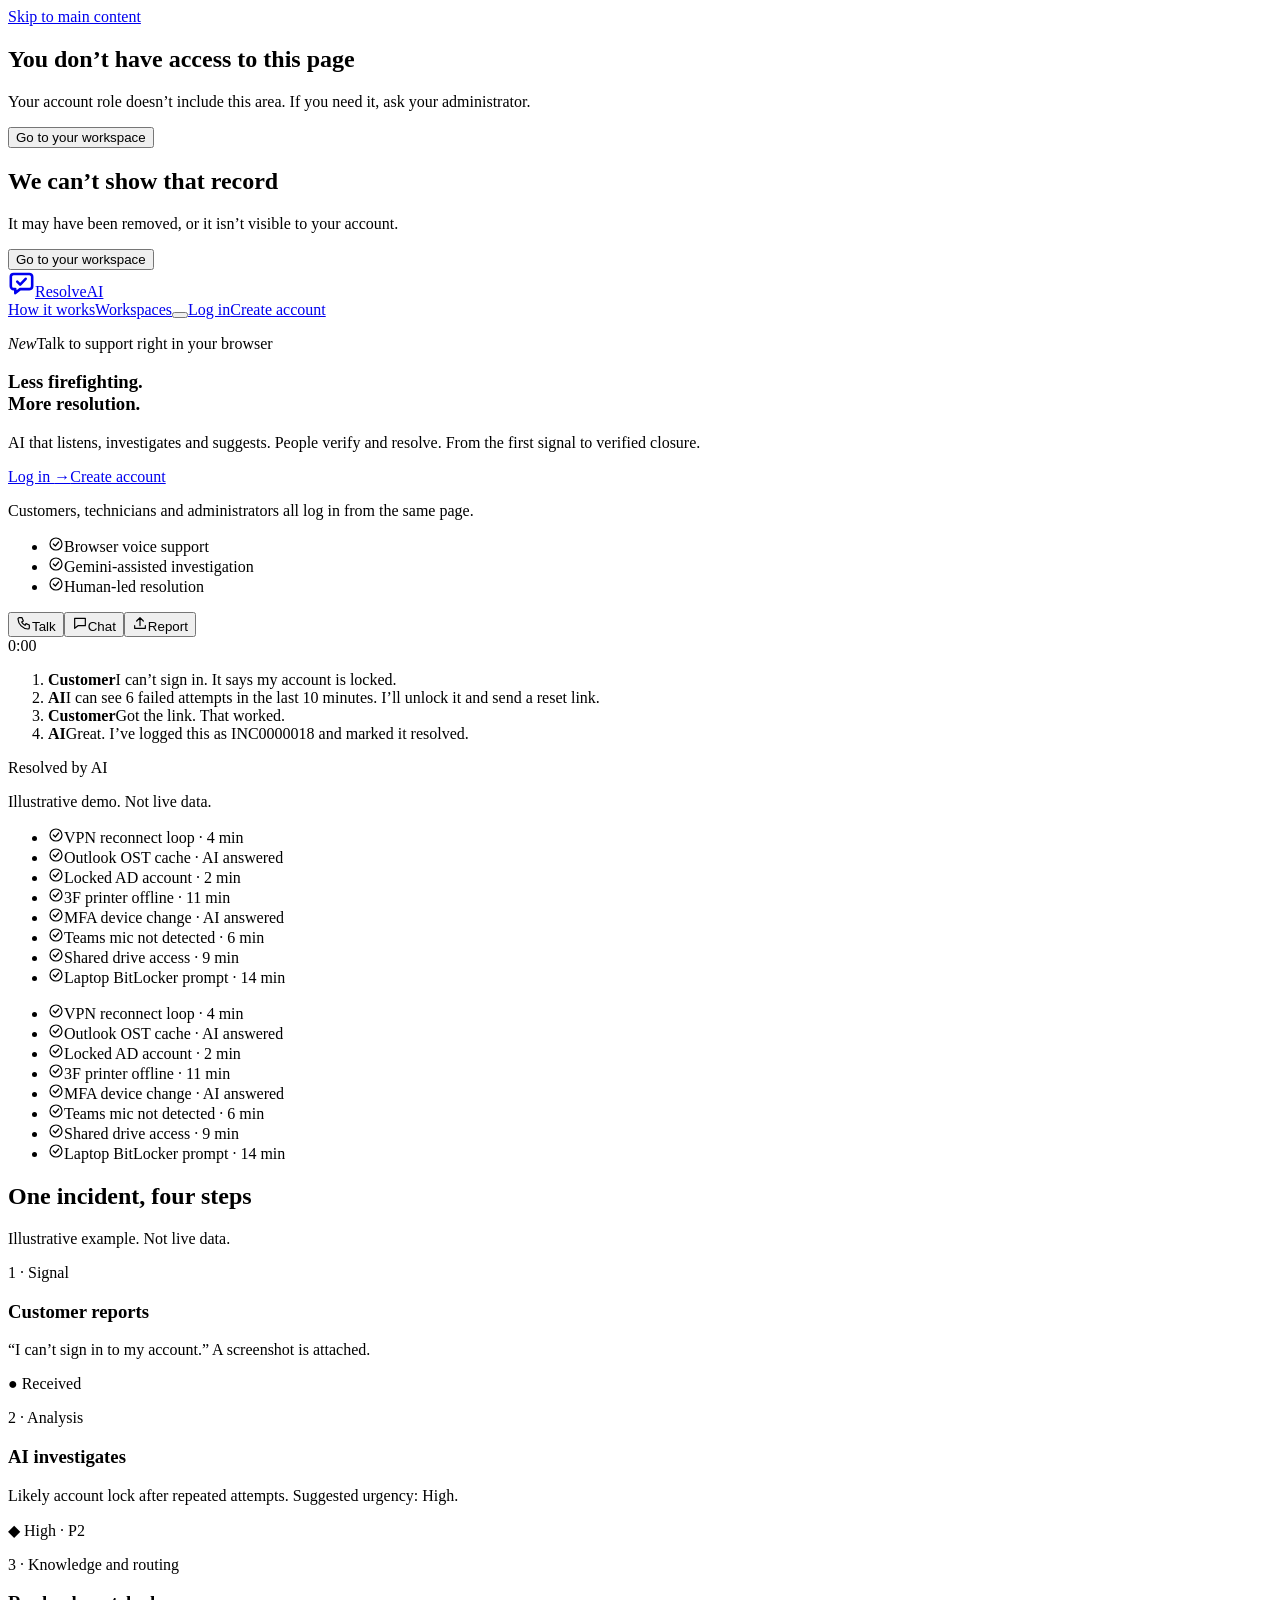
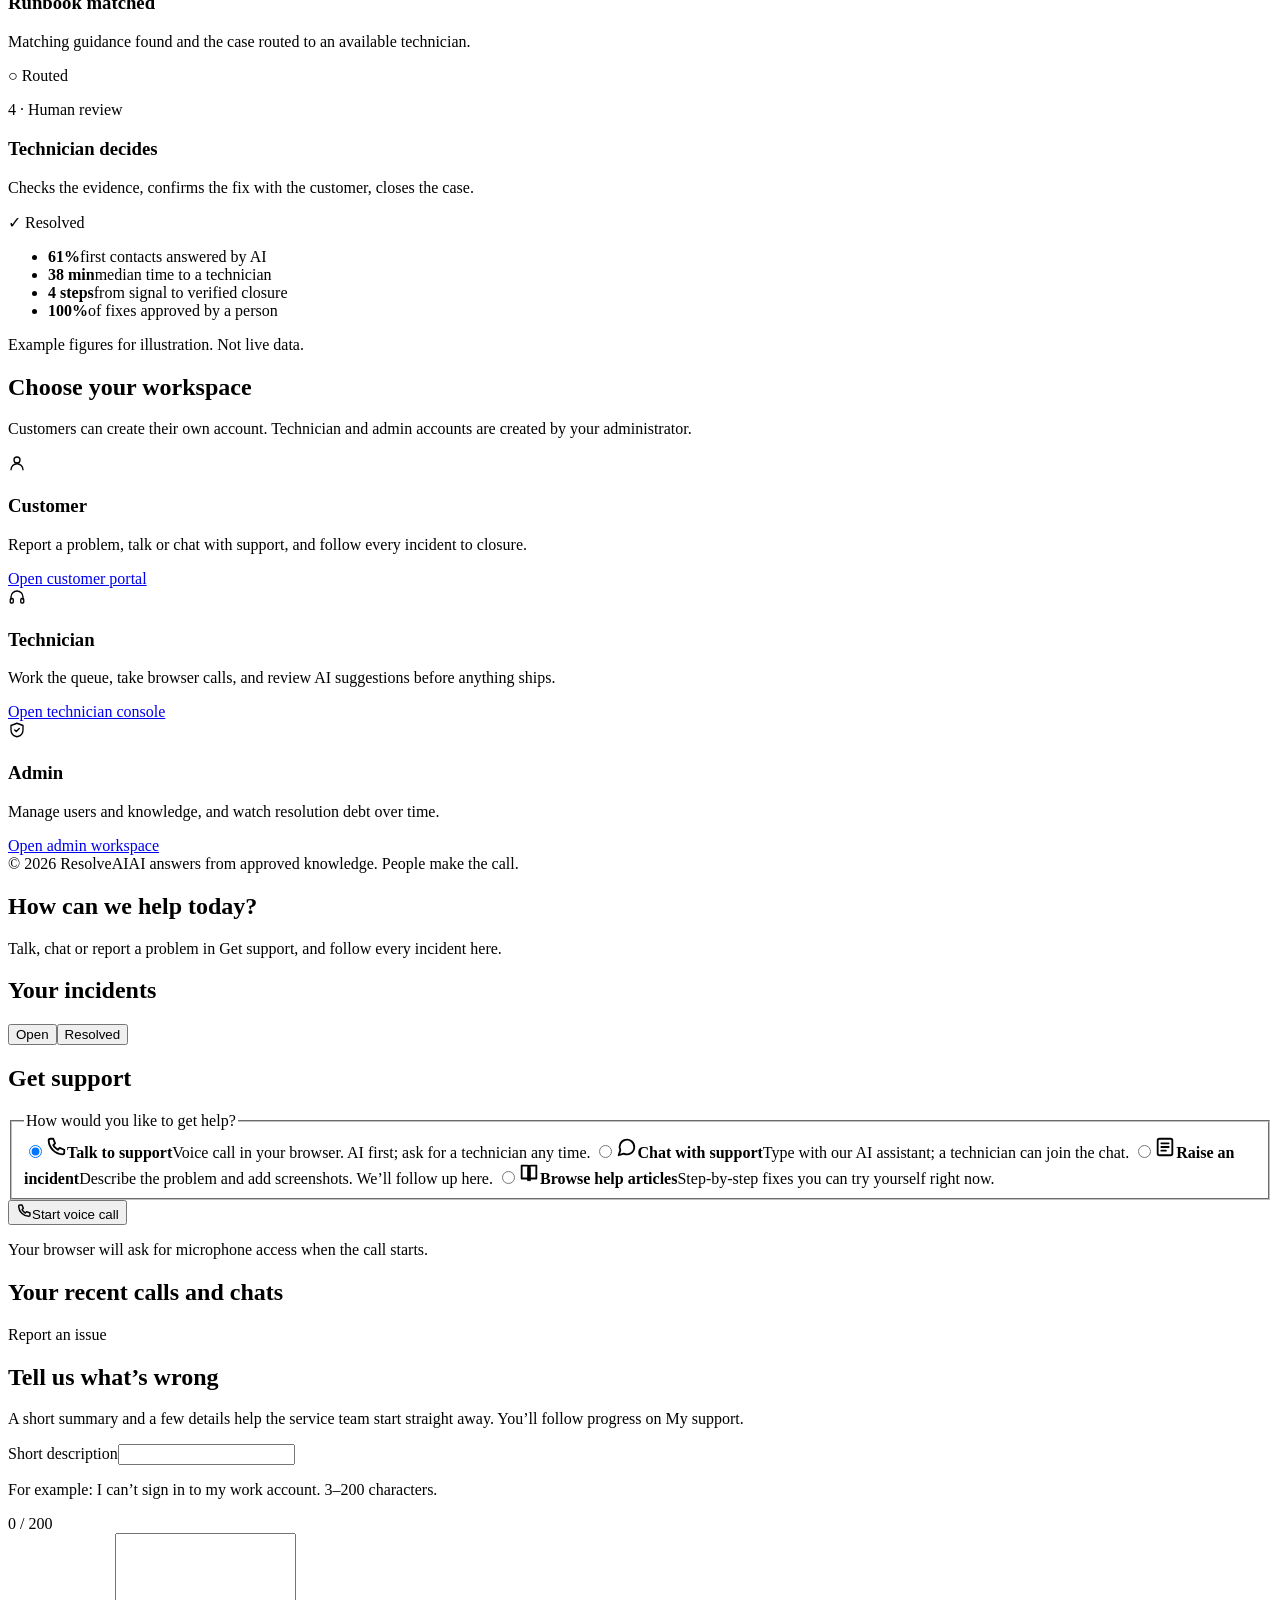
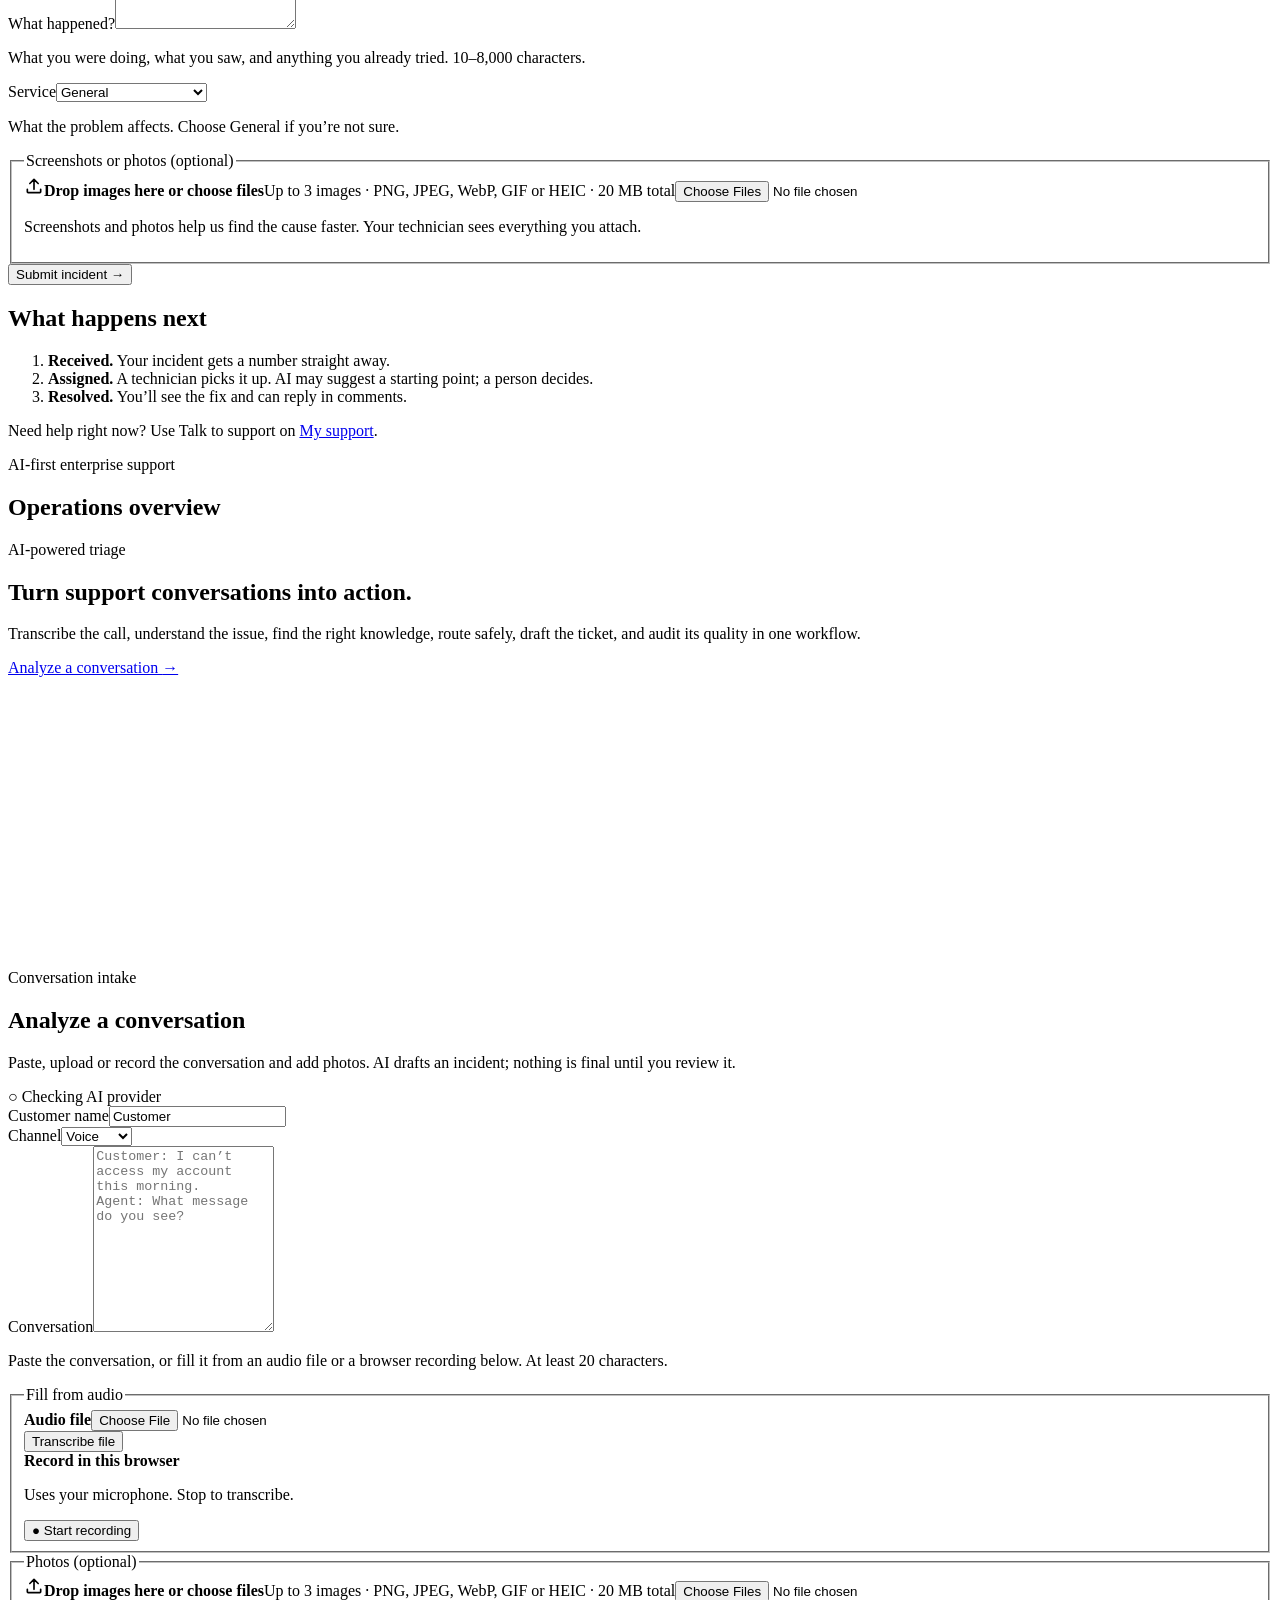
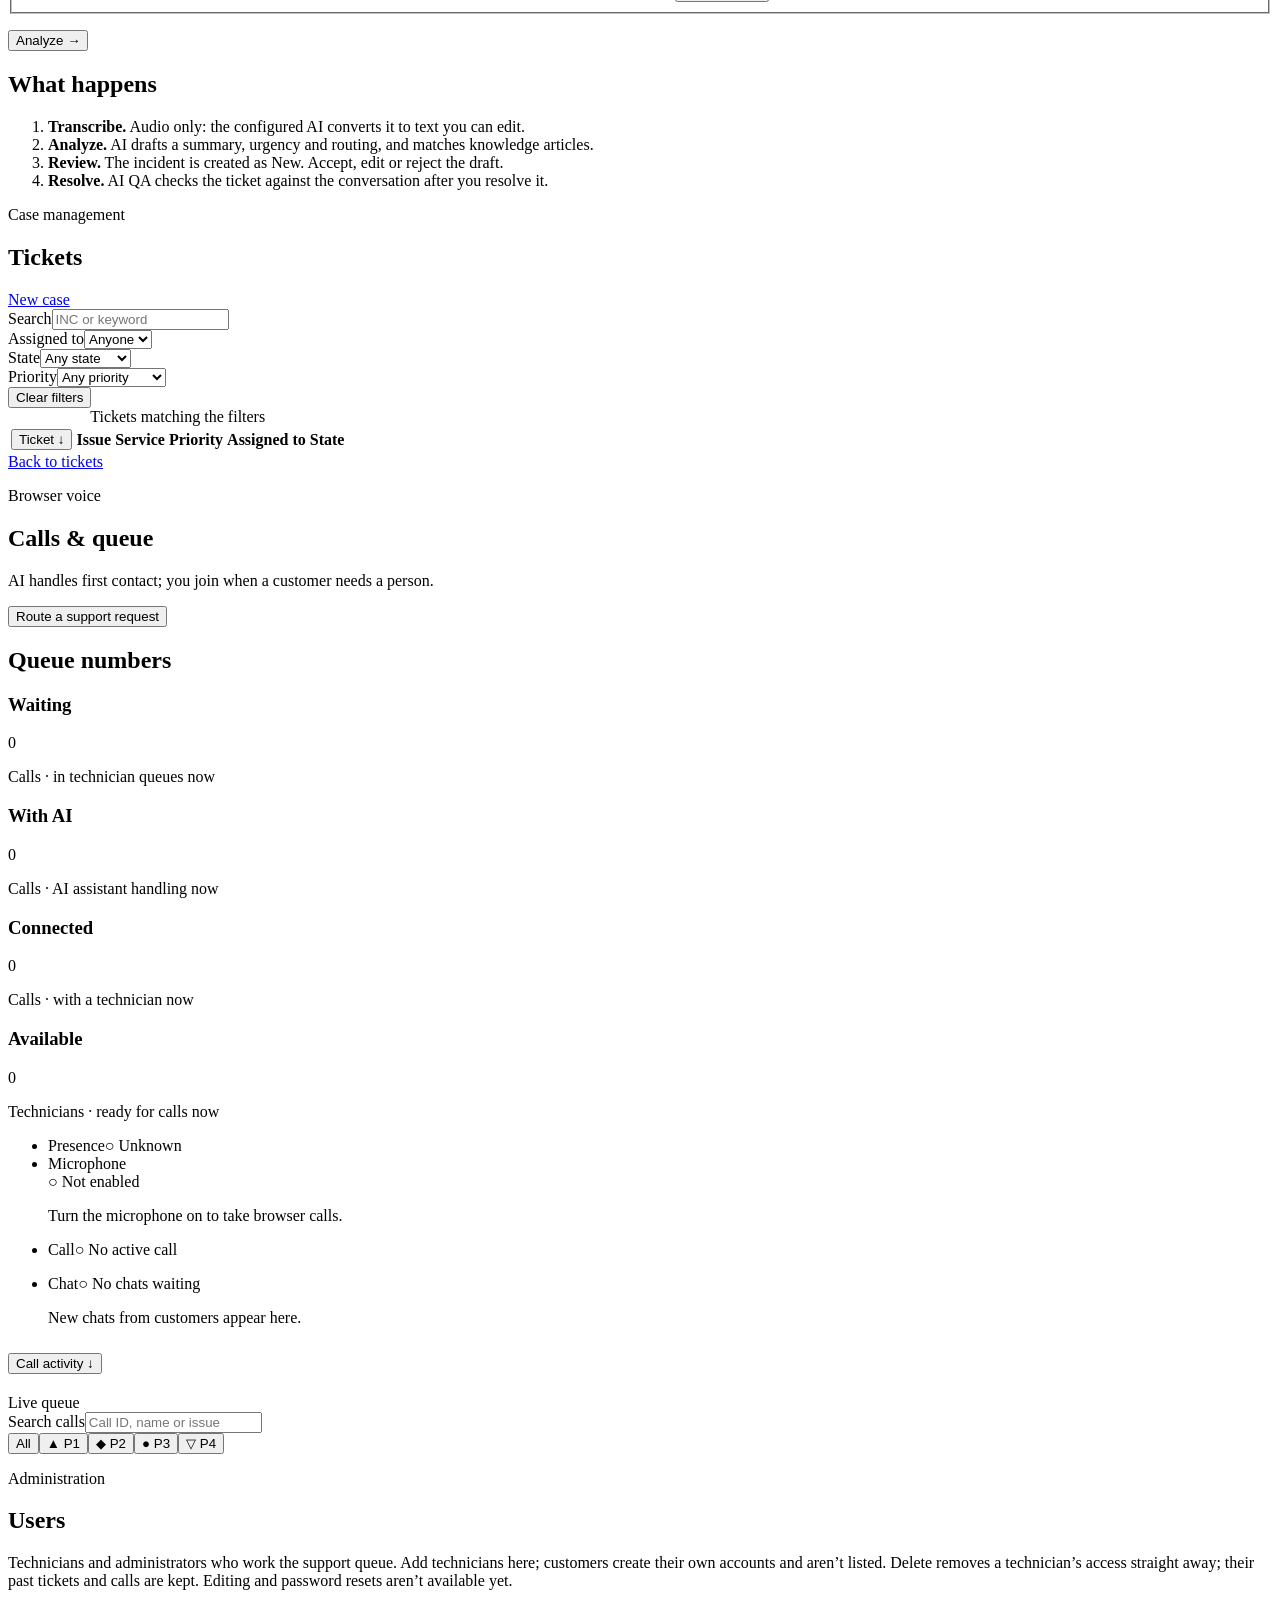
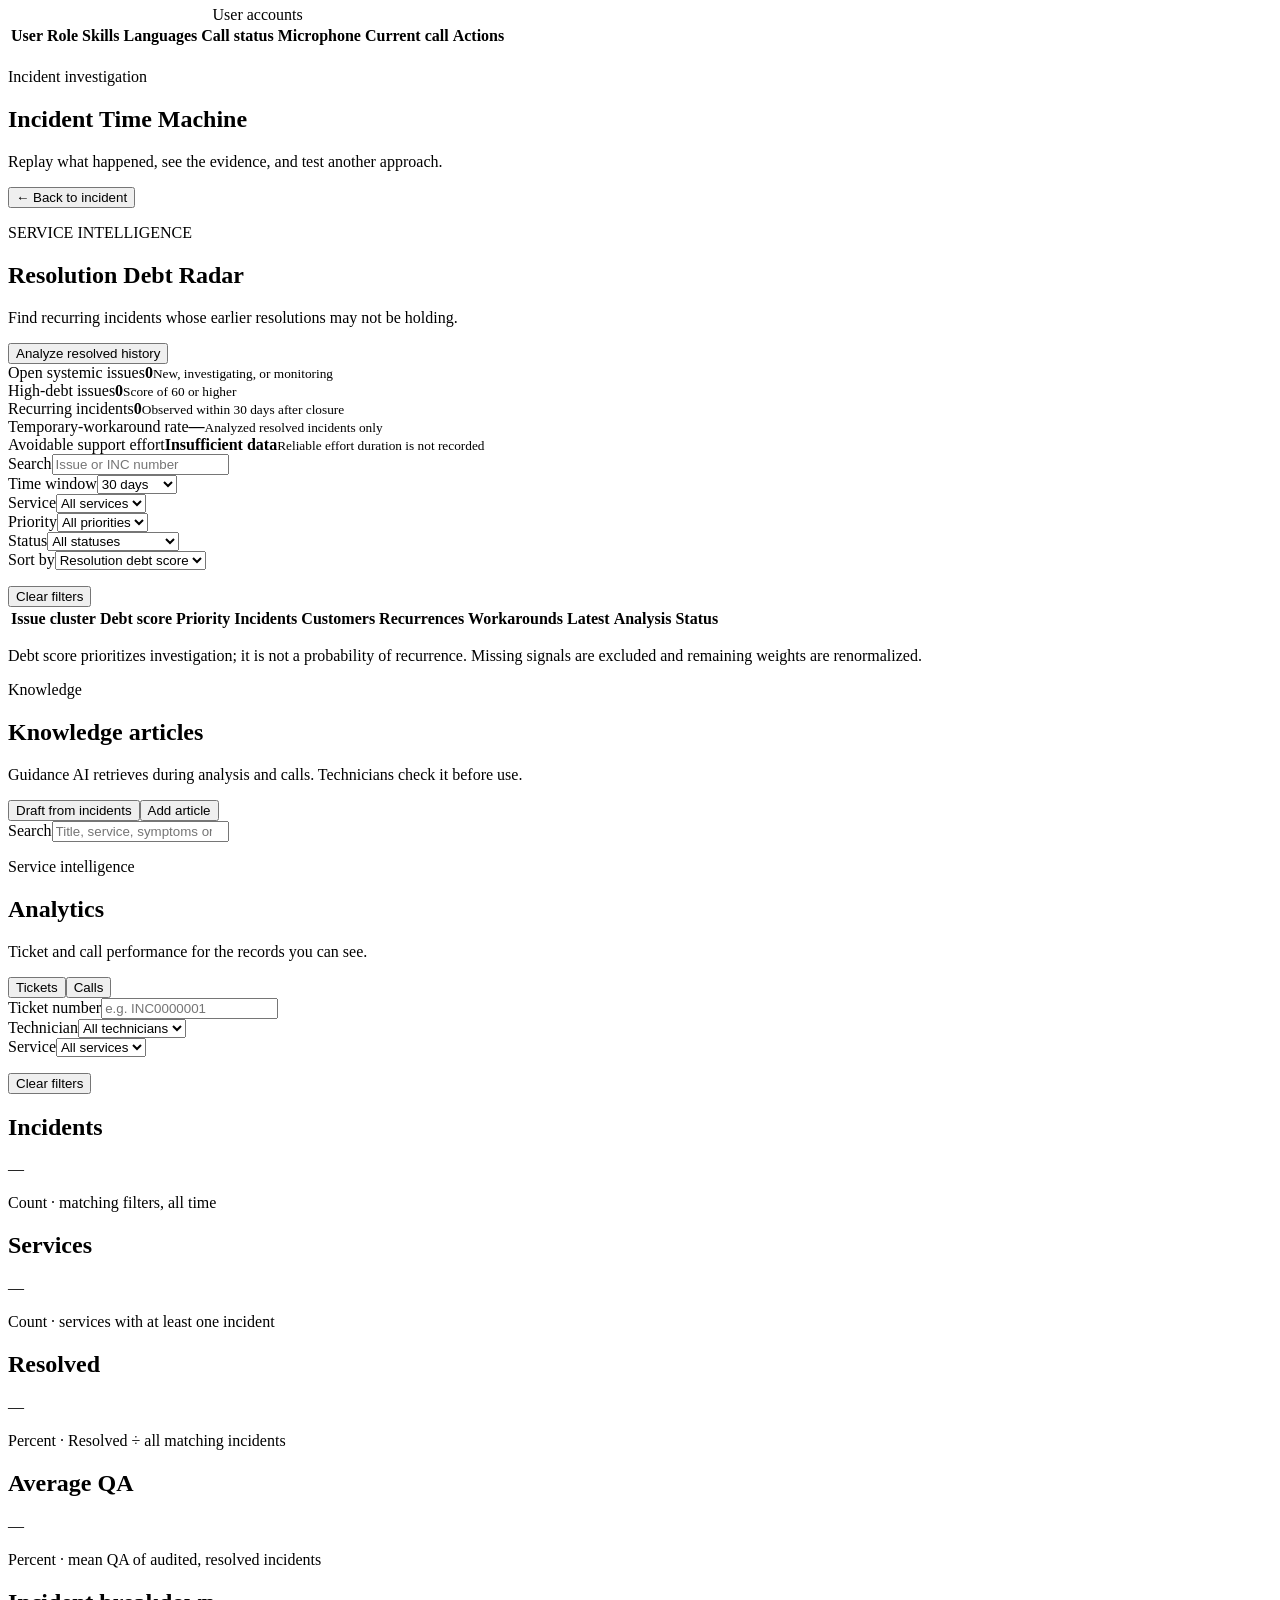
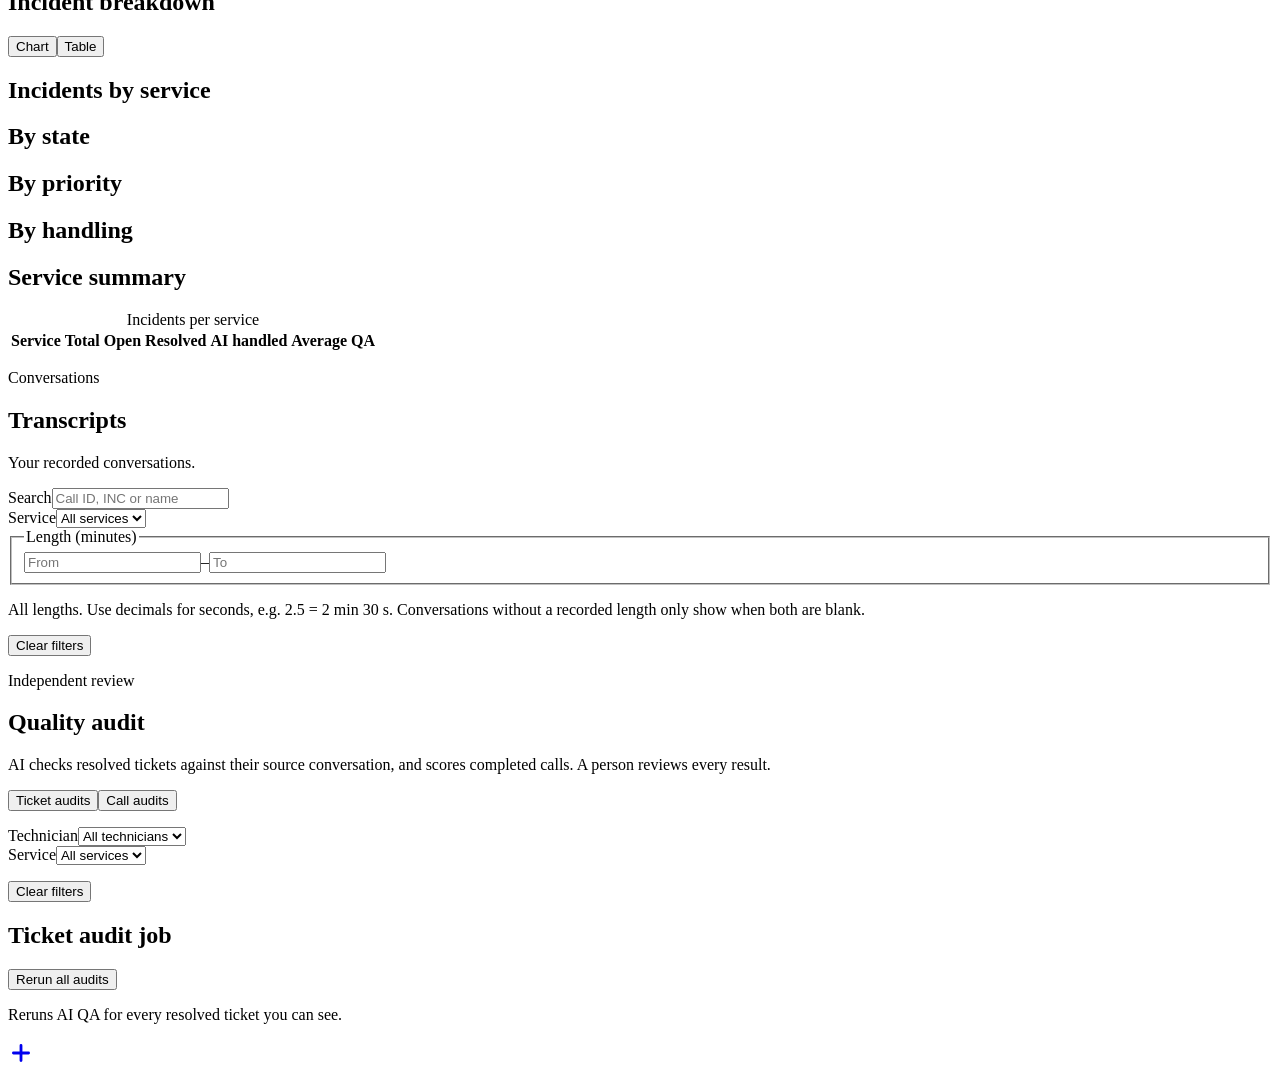
==== realapp/static/index.html @ cee827eb "Add chat resolution confirmation and ticket filters" ====
<!doctype html>
<html lang="en">
<head>
  <meta charset="utf-8">
  <meta name="viewport" content="width=device-width, initial-scale=1, interactive-widget=resizes-content">
  <link rel="icon" type="image/svg+xml" href="/static/favicon.svg?v=3">
  <title>ResolveAI · Enterprise Service Desk</title>
  <link rel="preconnect" href="https://fonts.googleapis.com">
  <link rel="preconnect" href="https://fonts.gstatic.com" crossorigin>
  <link href="https://fonts.googleapis.com/css2?family=Plus+Jakarta+Sans:wght@400;600;700;800&display=swap" rel="stylesheet">
  <link rel="stylesheet" href="/static/resolveai-components.css?v=20261017-tech7">
  <script src="/static/theme.js?v=7"></script>
</head>
<body data-role="guest" data-shell="public" data-mode="focus">
  <a class="skip" href="#mainContent">Skip to main content</a>
  <div class="shell" id="appShell">
  <aside class="shell__side" id="appSidebar" aria-label="Workspace navigation" hidden>
    <div class="shell__brand">
      <a class="brand" href="/" aria-label="ResolveAI home"><span class="brand__mark" aria-hidden="true"><svg aria-hidden="true" focusable="false" width="27" height="27" viewBox="0 0 24 24" fill="none" stroke="currentColor" stroke-width="2.3" stroke-linecap="round" stroke-linejoin="round"><path d="M5 3.5h14A2.5 2.5 0 0 1 21.5 6v8.5A2.5 2.5 0 0 1 19 17h-8.2L6.5 20.5V17H5a2.5 2.5 0 0 1-2.5-2.5V6A2.5 2.5 0 0 1 5 3.5z"/><path d="M8.2 10.4l2.6 2.6 4.9-5.2"/></svg></span><span class="brand__name">ResolveAI</span></a>
      <button class="icon-btn shell__collapse" id="collapseNav" type="button" aria-controls="appSidebar" aria-expanded="true" aria-label="Collapse sidebar" title="Collapse sidebar"><svg aria-hidden="true" focusable="false" width="18" height="18" viewBox="0 0 24 24" fill="none" stroke="currentColor" stroke-width="2.4" stroke-linecap="round" stroke-linejoin="round"><path d="M15 6l-6 6 6 6"/></svg></button>
      <button class="icon-btn shell__close" id="closeNav" type="button" aria-label="Close navigation" title="Close navigation"><svg aria-hidden="true" focusable="false" width="20" height="20" viewBox="0 0 24 24" fill="none" stroke="currentColor" stroke-width="2.2" stroke-linecap="round" stroke-linejoin="round"><path d="M6 6l12 12M18 6L6 18"/></svg></button>
    </div>
    <p class="kicker shell__label" id="workspaceLabel"></p>
    <nav class="side" id="appNav" aria-label="Workspace"></nav>
  </aside>
  <div class="scrim" id="mobileNavBackdrop" aria-hidden="true" hidden></div>
  <div class="shell__body" id="shellBody">
    <header class="topbar" id="workspaceTopbar" hidden>
      <button class="icon-btn topbar__back" id="navBack" type="button" aria-label="Go back" title="Back" hidden><svg aria-hidden="true" focusable="false" width="18" height="18" viewBox="0 0 24 24" fill="none" stroke="currentColor" stroke-width="2.2" stroke-linecap="round" stroke-linejoin="round"><path d="M15 6l-6 6 6 6"/></svg></button>
      <button class="icon-btn topbar__menu" id="mobileNavToggle" aria-label="Menu" title="Menu" type="button" aria-controls="appSidebar" aria-expanded="false"><svg aria-hidden="true" focusable="false" width="20" height="20" viewBox="0 0 24 24" fill="none" stroke="currentColor" stroke-width="2" stroke-linecap="round"><path d="M4 7h16M4 12h16M4 17h16"/></svg></button>
      <a class="brand topbar__brand" href="/" aria-label="ResolveAI home"><span class="brand__mark" aria-hidden="true"><svg aria-hidden="true" focusable="false" width="27" height="27" viewBox="0 0 24 24" fill="none" stroke="currentColor" stroke-width="2.3" stroke-linecap="round" stroke-linejoin="round"><path d="M5 3.5h14A2.5 2.5 0 0 1 21.5 6v8.5A2.5 2.5 0 0 1 19 17h-8.2L6.5 20.5V17H5a2.5 2.5 0 0 1-2.5-2.5V6A2.5 2.5 0 0 1 5 3.5z"/><path d="M8.2 10.4l2.6 2.6 4.9-5.2"/></svg></span><span class="brand__name">ResolveAI</span></a>
      <nav class="topnav" id="topNav" aria-label="Customer"></nav>
      <div class="topbar__end">
        <button type="button" class="icon-btn theme-toggle" data-theme-toggle aria-label="Switch theme"></button>
        <span class="topbar__account" id="accountIdentity"></span>
        <button class="btn btn-soft btn-sm" id="accountSignOut" type="button" data-sign-out>Log out</button>
      </div>
    </header>
    <div class="shell__notices" id="shellNotices">
      <div class="alert alert--info" id="offlineNotice" role="status" hidden><strong>✕ You’re offline.</strong><span class="sec">Changes can’t be saved until your connection returns. This page will keep what you entered.</span></div>
      <div class="alert alert--info" id="slowNotice" role="status" aria-live="polite" hidden><strong>○ Still loading.</strong><span class="sec">The server is taking longer than usual. You can keep working; results will appear when ready.</span></div>
      <div id="incomingCallBanner" class="card incoming-call" role="status" hidden></div>
      <div id="globalFeedback" class="alert" role="status" aria-live="polite" hidden><span id="globalFeedbackMessage"></span><button type="button" class="btn btn-soft btn-sm" id="dismissGlobalFeedback">Dismiss</button></div>
      <div id="signOutCallNotice" class="alert" role="alert" tabindex="-1" hidden><strong>✕ You’re on an active call.</strong><span class="sec" id="signOutCallMessage">Finish or transfer your call in Calls &amp; queue before logging out, so the customer isn’t dropped.</span><button type="button" class="btn btn-soft btn-sm" data-view="calls">Go to call</button></div>
    </div>
    <main id="mainContent" class="shell__main" tabindex="-1">
    <div class="app-loading" id="appLoading" role="status" hidden><span class="app-loading__spin" aria-hidden="true"></span>Opening your workspace…</div>
    <section class="call-dock" id="callDock" aria-label="Live call" hidden></section>
    <section class="view" id="view-denied" aria-labelledby="deniedTitle">
      <div class="empty stack"><h1 id="deniedTitle">You don’t have access to this page</h1><p class="sec">Your account role doesn’t include this area. If you need it, ask your administrator.</p><div class="row" style="justify-content:center"><button class="btn btn-primary" type="button" data-go-home>Go to your workspace</button></div></div>
    </section>
    <section class="view" id="view-notfound" aria-labelledby="notFoundTitle">
      <div class="empty stack"><h1 id="notFoundTitle">We can’t show that record</h1><p class="sec" id="notFoundMessage">It may have been removed, or it isn’t visible to your account.</p><div class="row" style="justify-content:center"><button class="btn btn-primary" type="button" data-go-home>Go to your workspace</button></div></div>
    </section>
    <section class="view" id="view-signin">
      <div class="public-bg" aria-hidden="true"><span class="glow glow--a"></span><span class="glow glow--b"></span><span class="glow glow--c"></span><span class="dots"></span></div>
      <div class="landing" id="landing">
        <header class="landing__nav">
          <a class="brand" href="/" aria-label="ResolveAI home"><span class="brand__mark" aria-hidden="true"><svg aria-hidden="true" focusable="false" width="27" height="27" viewBox="0 0 24 24" fill="none" stroke="currentColor" stroke-width="2.3" stroke-linecap="round" stroke-linejoin="round"><path d="M5 3.5h14A2.5 2.5 0 0 1 21.5 6v8.5A2.5 2.5 0 0 1 19 17h-8.2L6.5 20.5V17H5a2.5 2.5 0 0 1-2.5-2.5V6A2.5 2.5 0 0 1 5 3.5z"/><path d="M8.2 10.4l2.6 2.6 4.9-5.2"/></svg></span>ResolveAI</a>
          <nav class="landing__links" aria-label="Main"><a class="sec" href="#preview">How it works</a><a class="sec" href="#workspaces">Workspaces</a><button type="button" class="icon-btn theme-toggle" data-theme-toggle aria-label="Switch theme"></button><a class="btn btn-soft btn-sm" href="/login" id="navLogInBtn">Log in</a><a class="btn btn-primary btn-sm" href="/signup" id="navSignUpBtn">Create account</a></nav>
        </header>
        <div class="landing__main">
        <section class="landing__hero">
          <div class="landing__intro">
          <p class="annc follow" style="--d:0ms"><em>New</em>Talk to support right in your browser</p>
          <h1 class="landing__title" id="heroTitle"><span class="rise" style="--i:0">Less</span> <span class="rise" style="--i:1">firefighting.</span><br><span class="rise rise--line" style="--i:3"><span class="sweep">More resolution.</span></span></h1>
          <p class="sec landing__lede follow" style="--d:350ms">AI that listens, investigates and suggests. People verify and resolve. From the first signal to verified closure.</p>
          <div class="landing__actions follow" style="--d:450ms" id="roleSignInChoices"><a class="btn btn-primary btn-lg" href="/login">Log in <span aria-hidden="true">→</span></a><a class="btn btn-soft btn-lg" href="/signup">Create account</a></div>
          <p class="help landing__signin-note" id="landingSignInNote">Customers, technicians and administrators all log in from the same page.</p>
          <div class="card landing__setup" id="firstAdminSetup" hidden>
            <h2>Set up ResolveAI</h2>
            <p class="sec">No accounts exist yet. Create the first administrator account, then add your technicians and customers.</p>
            <a class="btn btn-primary" href="/login">Create administrator account <span aria-hidden="true">→</span></a>
          </div>
          <ul class="trust follow" style="--d:550ms"><li><svg width="16" height="16" viewBox="0 0 24 24" fill="none" stroke="currentColor" stroke-width="1.8" stroke-linecap="round" stroke-linejoin="round" aria-hidden="true"><circle cx="12" cy="12" r="9"/><path d="m8 12 3 3 5-6"/></svg>Browser voice support</li><li><svg width="16" height="16" viewBox="0 0 24 24" fill="none" stroke="currentColor" stroke-width="1.8" stroke-linecap="round" stroke-linejoin="round" aria-hidden="true"><circle cx="12" cy="12" r="9"/><path d="m8 12 3 3 5-6"/></svg>Gemini-assisted investigation</li><li><svg width="16" height="16" viewBox="0 0 24 24" fill="none" stroke="currentColor" stroke-width="1.8" stroke-linecap="round" stroke-linejoin="round" aria-hidden="true"><circle cx="12" cy="12" r="9"/><path d="m8 12 3 3 5-6"/></svg>Human-led resolution</li></ul>
          </div>
          <aside class="demo" id="demo" aria-label="Illustrative demo of ResolveAI">
            <div class="demo__head">
              <div class="demo__tabs" role="tablist" aria-label="Demo channel">
                <button type="button" role="tab" id="demoTab-talk" aria-controls="demoPanel-talk" aria-selected="true" data-demo-tab="talk"><svg width="16" height="16" viewBox="0 0 24 24" fill="none" stroke="currentColor" stroke-width="1.8" stroke-linecap="round" stroke-linejoin="round" aria-hidden="true"><path d="M5 4h4l2 5-2.5 1.5a11 11 0 0 0 5 5L15 13l5 2v4a2 2 0 0 1-2 2A16 16 0 0 1 3 6a2 2 0 0 1 2-2"/></svg>Talk</button><button type="button" role="tab" id="demoTab-chat" aria-controls="demoPanel-chat" aria-selected="false" tabindex="-1" data-demo-tab="chat"><svg width="16" height="16" viewBox="0 0 24 24" fill="none" stroke="currentColor" stroke-width="1.8" stroke-linecap="round" stroke-linejoin="round" aria-hidden="true"><path d="M4 5h16v11H9l-5 4z"/></svg>Chat</button><button type="button" role="tab" id="demoTab-report" aria-controls="demoPanel-report" aria-selected="false" tabindex="-1" data-demo-tab="report"><svg width="16" height="16" viewBox="0 0 24 24" fill="none" stroke="currentColor" stroke-width="1.8" stroke-linecap="round" stroke-linejoin="round" aria-hidden="true"><path d="M12 16V4M7 9l5-5 5 5M4 16v4h16v-4"/></svg>Report</button>
              </div>
              <span class="demo__live"><i aria-hidden="true"></i><time id="demoTimer" class="mono">0:00</time></span>
            </div>
            <div class="demo__screen">
            <div class="demo__panel" role="tabpanel" id="demoPanel-talk" aria-labelledby="demoTab-talk" data-demo-panel="talk" data-stages="Listening|Investigating|Matched KB-112|Resolved by AI">
              <div class="orbrow" aria-hidden="true"><div class="orb"></div><div class="wave" data-wave></div></div>
              <ol class="demo__lines demo__talk">
                <li class="demo__line"><b>Customer</b><span>I can’t sign in. It says my account is locked.</span></li>
                <li class="demo__line is-ai"><b>AI</b><span>I can see 6 failed attempts in the last 10 minutes. I’ll unlock it and send a reset link.</span></li>
                <li class="demo__line"><b>Customer</b><span>Got the link. That worked.</span></li>
                <li class="demo__line is-ai"><b>AI</b><span>Great. I’ve logged this as INC0000018 and marked it resolved.</span></li>
              </ol>
            </div>
            <div class="demo__panel" role="tabpanel" id="demoPanel-chat" aria-labelledby="demoTab-chat" data-demo-panel="chat" data-stages="Chatting|Checking device|Runbook found|Hand to technician" hidden>
              <ol class="demo__lines demo__chat">
                <li class="demo__line bubble bubble--you">Outlook keeps closing when I open an email.</li>
                <li class="demo__line bubble">Sorry about that. Did this start after today’s update?</li>
                <li class="demo__line bubble bubble--you">Yes, right after lunch.</li>
                <li class="demo__line bubble">Looks like a cache issue. I’ve attached the steps and asked Tara to check in with you.</li>
              </ol>
              <p class="typing" aria-hidden="true"><i></i><i></i><i></i></p>
            </div>
            <div class="demo__panel" role="tabpanel" id="demoPanel-report" aria-labelledby="demoTab-report" data-demo-panel="report" data-stages="Uploading|Reading screenshot|Cause found|Routed to Tara" hidden>
              <div class="shot" aria-hidden="true"><div class="shot__dialog"><b>⚠ Microsoft Outlook has stopped working</b><span>A problem caused the program to stop working correctly.</span></div></div>
              <ol class="demo__lines demo__findings">
                <li class="demo__line"><svg width="16" height="16" viewBox="0 0 24 24" fill="none" stroke="currentColor" stroke-width="1.8" stroke-linecap="round" stroke-linejoin="round" aria-hidden="true"><circle cx="12" cy="12" r="9"/><path d="m8 12 3 3 5-6"/></svg>Error dialog detected: Outlook has stopped working</li>
                <li class="demo__line"><svg width="16" height="16" viewBox="0 0 24 24" fill="none" stroke="currentColor" stroke-width="1.8" stroke-linecap="round" stroke-linejoin="round" aria-hidden="true"><circle cx="12" cy="12" r="9"/><path d="m8 12 3 3 5-6"/></svg>Client version 9.2, updated 3 hours ago</li>
                <li class="demo__line"><svg width="16" height="16" viewBox="0 0 24 24" fill="none" stroke="currentColor" stroke-width="1.8" stroke-linecap="round" stroke-linejoin="round" aria-hidden="true"><circle cx="12" cy="12" r="9"/><path d="m8 12 3 3 5-6"/></svg>Similar to 4 incidents this week</li>
                <li class="demo__line"><svg width="16" height="16" viewBox="0 0 24 24" fill="none" stroke="currentColor" stroke-width="1.8" stroke-linecap="round" stroke-linejoin="round" aria-hidden="true"><circle cx="12" cy="12" r="9"/><path d="m8 12 3 3 5-6"/></svg>Suggested urgency: Medium · P3</li>
              </ol>
            </div>
            </div>
            <div class="demo__foot"><div class="demo__pips" aria-hidden="true"><i></i><i></i><i></i><i></i></div><span class="muted" id="demoStage">Resolved by AI</span></div>
            <p class="help demo__note">Illustrative demo. Not live data.</p>
          </aside>
        </section>
        </div>
        <section class="marquee" aria-label="Recently resolved, illustrative">
          <div class="marquee__track"><ul class="marquee__list"><li class="chip-static"><svg width="16" height="16" viewBox="0 0 24 24" fill="none" stroke="currentColor" stroke-width="1.8" stroke-linecap="round" stroke-linejoin="round" aria-hidden="true"><circle cx="12" cy="12" r="9"/><path d="m8 12 3 3 5-6"/></svg>VPN reconnect loop <span>· 4 min</span></li><li class="chip-static"><svg width="16" height="16" viewBox="0 0 24 24" fill="none" stroke="currentColor" stroke-width="1.8" stroke-linecap="round" stroke-linejoin="round" aria-hidden="true"><circle cx="12" cy="12" r="9"/><path d="m8 12 3 3 5-6"/></svg>Outlook OST cache <span>· AI answered</span></li><li class="chip-static"><svg width="16" height="16" viewBox="0 0 24 24" fill="none" stroke="currentColor" stroke-width="1.8" stroke-linecap="round" stroke-linejoin="round" aria-hidden="true"><circle cx="12" cy="12" r="9"/><path d="m8 12 3 3 5-6"/></svg>Locked AD account <span>· 2 min</span></li><li class="chip-static"><svg width="16" height="16" viewBox="0 0 24 24" fill="none" stroke="currentColor" stroke-width="1.8" stroke-linecap="round" stroke-linejoin="round" aria-hidden="true"><circle cx="12" cy="12" r="9"/><path d="m8 12 3 3 5-6"/></svg>3F printer offline <span>· 11 min</span></li><li class="chip-static"><svg width="16" height="16" viewBox="0 0 24 24" fill="none" stroke="currentColor" stroke-width="1.8" stroke-linecap="round" stroke-linejoin="round" aria-hidden="true"><circle cx="12" cy="12" r="9"/><path d="m8 12 3 3 5-6"/></svg>MFA device change <span>· AI answered</span></li><li class="chip-static"><svg width="16" height="16" viewBox="0 0 24 24" fill="none" stroke="currentColor" stroke-width="1.8" stroke-linecap="round" stroke-linejoin="round" aria-hidden="true"><circle cx="12" cy="12" r="9"/><path d="m8 12 3 3 5-6"/></svg>Teams mic not detected <span>· 6 min</span></li><li class="chip-static"><svg width="16" height="16" viewBox="0 0 24 24" fill="none" stroke="currentColor" stroke-width="1.8" stroke-linecap="round" stroke-linejoin="round" aria-hidden="true"><circle cx="12" cy="12" r="9"/><path d="m8 12 3 3 5-6"/></svg>Shared drive access <span>· 9 min</span></li><li class="chip-static"><svg width="16" height="16" viewBox="0 0 24 24" fill="none" stroke="currentColor" stroke-width="1.8" stroke-linecap="round" stroke-linejoin="round" aria-hidden="true"><circle cx="12" cy="12" r="9"/><path d="m8 12 3 3 5-6"/></svg>Laptop BitLocker prompt <span>· 14 min</span></li></ul><ul class="marquee__list" aria-hidden="true"><li class="chip-static"><svg width="16" height="16" viewBox="0 0 24 24" fill="none" stroke="currentColor" stroke-width="1.8" stroke-linecap="round" stroke-linejoin="round" aria-hidden="true"><circle cx="12" cy="12" r="9"/><path d="m8 12 3 3 5-6"/></svg>VPN reconnect loop <span>· 4 min</span></li><li class="chip-static"><svg width="16" height="16" viewBox="0 0 24 24" fill="none" stroke="currentColor" stroke-width="1.8" stroke-linecap="round" stroke-linejoin="round" aria-hidden="true"><circle cx="12" cy="12" r="9"/><path d="m8 12 3 3 5-6"/></svg>Outlook OST cache <span>· AI answered</span></li><li class="chip-static"><svg width="16" height="16" viewBox="0 0 24 24" fill="none" stroke="currentColor" stroke-width="1.8" stroke-linecap="round" stroke-linejoin="round" aria-hidden="true"><circle cx="12" cy="12" r="9"/><path d="m8 12 3 3 5-6"/></svg>Locked AD account <span>· 2 min</span></li><li class="chip-static"><svg width="16" height="16" viewBox="0 0 24 24" fill="none" stroke="currentColor" stroke-width="1.8" stroke-linecap="round" stroke-linejoin="round" aria-hidden="true"><circle cx="12" cy="12" r="9"/><path d="m8 12 3 3 5-6"/></svg>3F printer offline <span>· 11 min</span></li><li class="chip-static"><svg width="16" height="16" viewBox="0 0 24 24" fill="none" stroke="currentColor" stroke-width="1.8" stroke-linecap="round" stroke-linejoin="round" aria-hidden="true"><circle cx="12" cy="12" r="9"/><path d="m8 12 3 3 5-6"/></svg>MFA device change <span>· AI answered</span></li><li class="chip-static"><svg width="16" height="16" viewBox="0 0 24 24" fill="none" stroke="currentColor" stroke-width="1.8" stroke-linecap="round" stroke-linejoin="round" aria-hidden="true"><circle cx="12" cy="12" r="9"/><path d="m8 12 3 3 5-6"/></svg>Teams mic not detected <span>· 6 min</span></li><li class="chip-static"><svg width="16" height="16" viewBox="0 0 24 24" fill="none" stroke="currentColor" stroke-width="1.8" stroke-linecap="round" stroke-linejoin="round" aria-hidden="true"><circle cx="12" cy="12" r="9"/><path d="m8 12 3 3 5-6"/></svg>Shared drive access <span>· 9 min</span></li><li class="chip-static"><svg width="16" height="16" viewBox="0 0 24 24" fill="none" stroke="currentColor" stroke-width="1.8" stroke-linecap="round" stroke-linejoin="round" aria-hidden="true"><circle cx="12" cy="12" r="9"/><path d="m8 12 3 3 5-6"/></svg>Laptop BitLocker prompt <span>· 14 min</span></li></ul></div>
        </section>
        <div class="landing__main">
        <section class="landing__preview" id="preview" aria-labelledby="previewTitle">
          <div class="landing__section-head"><h2 id="previewTitle">One incident, four steps</h2><span class="muted">Illustrative example. Not live data.</span></div>
          <div class="steps-line" aria-hidden="true"><span></span></div>
          <div class="landing__steps" data-steps>
            <article class="card"><p class="muted">1 · Signal</p><h3>Customer reports</h3><p class="sec">“I can’t sign in to my account.” A screenshot is attached.</p><span class="badge badge--new">● Received</span></article>
            <article class="card"><p class="muted">2 · Analysis</p><h3>AI investigates</h3><p class="sec">Likely account lock after repeated attempts. Suggested urgency: High.</p><span class="badge badge--high">◆ High · P2</span></article>
            <article class="card"><p class="muted">3 · Knowledge and routing</p><h3>Runbook matched</h3><p class="sec">Matching guidance found and the case routed to an available technician.</p><span class="badge badge--muted">○ Routed</span></article>
            <article class="card" data-active><p class="muted">4 · Human review</p><h3>Technician decides</h3><p class="sec">Checks the evidence, confirms the fix with the customer, closes the case.</p><span class="badge badge--ok">✓ Resolved</span></article>
          </div>
        </section>
        <section class="stats-row" aria-label="Example figures">
          <ul class="stats-row__list">
            <li><strong data-count="61" data-suffix="%">61%</strong><span>first contacts answered by AI</span></li>
            <li><strong data-count="38" data-suffix=" min">38 min</strong><span>median time to a technician</span></li>
            <li><strong data-count="4" data-suffix=" steps">4 steps</strong><span>from signal to verified closure</span></li>
            <li><strong data-count="100" data-suffix="%">100%</strong><span>of fixes approved by a person</span></li>
          </ul>
          <p class="muted stats-row__note">Example figures for illustration. Not live data.</p>
        </section>
        <section class="landing__workspaces" id="workspaces" aria-labelledby="workspacesTitle">
          <h2 id="workspacesTitle">Choose your workspace</h2>
          <p class="sec">Customers can create their own account. Technician and admin accounts are created by your administrator.</p>
          <div class="landing__roles">
            <article class="card role-card" style="--tint:var(--ok)"><span class="role-card__icon"><svg width="18" height="18" viewBox="0 0 24 24" fill="none" stroke="currentColor" stroke-width="1.8" stroke-linecap="round" stroke-linejoin="round" aria-hidden="true"><circle cx="12" cy="8" r="4"/><path d="M4 21a8 8 0 0 1 16 0"/></svg></span><h3>Customer</h3><p class="sec">Report a problem, talk or chat with support, and follow every incident to closure.</p><a class="link" href="/login">Open customer portal</a></article>
            <article class="card role-card" style="--tint:var(--link)"><span class="role-card__icon"><svg width="18" height="18" viewBox="0 0 24 24" fill="none" stroke="currentColor" stroke-width="1.8" stroke-linecap="round" stroke-linejoin="round" aria-hidden="true"><path d="M4 15v-3a8 8 0 0 1 16 0v3"/><rect x="3" y="14" width="4" height="6" rx="1.5"/><rect x="17" y="14" width="4" height="6" rx="1.5"/></svg></span><h3>Technician</h3><p class="sec">Work the queue, take browser calls, and review AI suggestions before anything ships.</p><a class="link" href="/login?as=staff">Open technician console</a></article>
            <article class="card role-card" style="--tint:var(--high)"><span class="role-card__icon"><svg width="18" height="18" viewBox="0 0 24 24" fill="none" stroke="currentColor" stroke-width="1.8" stroke-linecap="round" stroke-linejoin="round" aria-hidden="true"><path d="M12 3 4 6v6c0 5 3.5 8 8 9 4.5-1 8-4 8-9V6z"/><path d="m9 12 2 2 4-4"/></svg></span><h3>Admin</h3><p class="sec">Manage users and knowledge, and watch resolution debt over time.</p><a class="link" href="/login?as=staff">Open admin workspace</a></article>
          </div>
        </section>
        </div>
        <footer class="muted landing__footer"><span>© 2026 ResolveAI</span><span>AI answers from approved knowledge. People make the call.</span></footer>
      </div>

      <div class="auth" id="authPage" hidden>
        <header class="auth__bar"><a class="brand" href="/" aria-label="ResolveAI home"><span class="brand__mark" aria-hidden="true"><svg aria-hidden="true" focusable="false" width="27" height="27" viewBox="0 0 24 24" fill="none" stroke="currentColor" stroke-width="2.3" stroke-linecap="round" stroke-linejoin="round"><path d="M5 3.5h14A2.5 2.5 0 0 1 21.5 6v8.5A2.5 2.5 0 0 1 19 17h-8.2L6.5 20.5V17H5a2.5 2.5 0 0 1-2.5-2.5V6A2.5 2.5 0 0 1 5 3.5z"/><path d="M8.2 10.4l2.6 2.6 4.9-5.2"/></svg></span>ResolveAI</a><div class="row row--sm"><button type="button" class="icon-btn theme-toggle" data-theme-toggle aria-label="Switch theme"></button><a class="link link--back" href="/">Back to home</a></div></header>
        <div class="auth__main">
          <section class="card auth__card" id="authCard" data-mode="signin">
            <nav class="auth__side" id="authSide" aria-label="Log in as"><a href="/login" data-auth-link="signin" aria-current="page"><svg aria-hidden="true" focusable="false" width="18" height="18" viewBox="0 0 24 24" fill="none" stroke="currentColor" stroke-width="2" stroke-linecap="round"><circle cx="12" cy="8" r="4"/><path d="M4 21a8 8 0 0 1 16 0"/></svg>Customer</a><a href="/login?as=staff" data-auth-link="staff"><svg aria-hidden="true" focusable="false" width="18" height="18" viewBox="0 0 24 24" fill="none" stroke="currentColor" stroke-width="2" stroke-linecap="round" stroke-linejoin="round"><path d="M4 14v-2a8 8 0 0 1 16 0v2"/><rect x="2.5" y="14" width="4" height="6" rx="1.5"/><rect x="17.5" y="14" width="4" height="6" rx="1.5"/></svg>Technician</a></nav>
            <p class="kicker" id="authKicker">Log in</p>
            <h1 id="authTitle" tabindex="-1">Welcome back</h1>
            <p class="sec auth__desc" id="authDescription">Log in with your email and password.</p>
            <p class="alert alert--info" id="authNextNotice" role="status" hidden>○ Log in to continue to browser voice support.</p>
            <form id="authForm" novalidate>
              <div class="field" id="authNameField" hidden><label for="authName">Full name</label><input class="input" id="authName" name="name" autocomplete="name" minlength="2" maxlength="80" aria-describedby="authError"></div>
              <div class="field"><label for="authUsername">Email or username</label><input class="input" id="authUsername" name="username" autocomplete="username" required maxlength="254" autocapitalize="none" spellcheck="false" aria-describedby="emailHelp authError"><p class="help" id="emailHelp" hidden>Use your Gmail or work email. You’ll log in with it.</p></div>
              <div class="field">
                <label for="authPassword">Password</label>
                <div class="input-wrap"><input class="input" id="authPassword" name="password" type="password" autocomplete="current-password" required maxlength="128" aria-describedby="passwordHelp authError"><button type="button" class="icon-btn" id="togglePassword" aria-pressed="false" aria-controls="authPassword" aria-label="Show password" title="Show password"><svg aria-hidden="true" focusable="false" width="20" height="20" viewBox="0 0 24 24" fill="none" stroke="currentColor" stroke-width="2" stroke-linecap="round" stroke-linejoin="round" class="when-off"><path d="M2 12s4-7 10-7 10 7 10 7-4 7-10 7S2 12 2 12z"/><circle cx="12" cy="12" r="3"/></svg><svg aria-hidden="true" focusable="false" width="20" height="20" viewBox="0 0 24 24" fill="none" stroke="currentColor" stroke-width="2" stroke-linecap="round" stroke-linejoin="round" class="when-on"><path d="M3 3l18 18M10.6 5.1A10.8 10.8 0 0 1 12 5c6 0 10 7 10 7a17 17 0 0 1-3.2 3.9M6.6 6.6A17 17 0 0 0 2 12s4 7 10 7a10 10 0 0 0 5.4-1.6M9.9 9.9a3 3 0 0 0 4.2 4.2"/></svg></button></div>
                <p class="help" id="passwordHelp" hidden>At least 12 characters, and not your email or username. A short sentence is easy to remember.</p>
              </div>
              <div class="field" id="setupTokenField" hidden><label for="authToken">Administrator setup token</label><input class="input" id="authToken" name="setup_token" type="password" autocomplete="off" aria-describedby="setupTokenHelp authError"><p class="help" id="setupTokenHelp">Required because this server isn’t running on this computer. It’s set by whoever deployed ResolveAI.</p></div>
              <p class="err" id="authError" role="alert" hidden></p>
              <button class="btn btn-primary auth__submit" type="submit" id="authSubmit">Log in <span aria-hidden="true">→</span></button>
              <p class="help" id="authHelp">Forgot your password? Contact your ResolveAI administrator.</p>
            </form>
            <div class="auth__oauth" id="authOauth" hidden>
              <p class="auth__or" aria-hidden="true"><span>or</span></p>
              <div class="auth__providers" id="authProviders"></div>
            </div>
            <div class="stack" id="authSignupNotice" hidden>
              <p class="alert alert--info"><strong>○ You can’t create an account here.</strong><span class="sec">Your administrator adds you in ResolveAI and tells you your login details.</span></p>
              <a class="btn btn-primary" href="/login" data-auth-link="signin">Back to log in</a>
            </div>
            <p class="auth__switch" id="authSwitch"><span id="authSwitchText">New to ResolveAI?</span> <a class="link" id="authSwitchLink" href="/signup" data-auth-link="signup">Create an account</a></p>
          </section>
        </div>
      </div>
    </section>
    <section class="view" id="view-customer-home" aria-labelledby="customerHomeTitle">
      <div class="customer-hero">
        <h1 id="customerHomeTitle">How can we help today?</h1>
        <p class="lede">Talk, chat or report a problem in Get support, and follow every incident here.</p>
      </div>
      <div class="customer-grid">
        <section class="card customer-grid__main" aria-labelledby="customerIncidentsTitle">
          <div class="section-head section-head--tight"><h2 id="customerIncidentsTitle">Your incidents</h2>
            <div class="row row--sm" role="group" aria-label="Show incidents"><button type="button" class="chip" data-incident-filter="open" aria-pressed="true">Open <span class="count" id="customerOpenCount"></span></button><button type="button" class="chip" data-incident-filter="resolved" aria-pressed="false">Resolved <span class="count" id="customerResolvedCount"></span></button></div></div>
          <div id="customerIncidents" class="stack" aria-live="polite"></div>
        </section>
        <aside class="card voice-card" id="portalVoice" aria-labelledby="voiceTitle">
          <h2 id="voiceTitle" tabindex="-1">Get support</h2>
          <form id="supportChooser" class="stack" novalidate>
            <fieldset class="field field--inline">
              <legend class="sec">How would you like to get help?</legend>
              <div class="choices choices--stack">
              <label class="choice choice--row"><input type="radio" name="supportMode" value="talk" checked><span class="choice__icon" aria-hidden="true"><svg width="22" height="22" viewBox="0 0 24 24" fill="none" stroke="currentColor" stroke-width="2" stroke-linecap="round" stroke-linejoin="round"><path d="M6 3h3l2 5-2 2a15 15 0 0 0 5 5l2-2 5 2v3a2 2 0 0 1-2 2A16 16 0 0 1 4 5a2 2 0 0 1 2-2z"/></svg></span><span class="choice__body"><strong>Talk to support</strong><span class="help" id="mode-talk-help">Voice call in your browser. AI first; ask for a technician any time.</span></span><span class="choice__mark" aria-hidden="true"></span></label>
              <label class="choice choice--row"><input type="radio" name="supportMode" value="chat"><span class="choice__icon" aria-hidden="true"><svg width="22" height="22" viewBox="0 0 24 24" fill="none" stroke="currentColor" stroke-width="2" stroke-linecap="round" stroke-linejoin="round"><path d="M21 12a8 8 0 0 1-11.5 7.2L4 21l1.8-5.5A8 8 0 1 1 21 12z"/></svg></span><span class="choice__body"><strong>Chat with support</strong><span class="help" id="mode-chat-help">Type with our AI assistant; a technician can join the chat.</span></span><span class="choice__mark" aria-hidden="true"></span></label>
              <label class="choice choice--row"><input type="radio" name="supportMode" value="incident"><span class="choice__icon" aria-hidden="true"><svg width="22" height="22" viewBox="0 0 24 24" fill="none" stroke="currentColor" stroke-width="2" stroke-linecap="round" stroke-linejoin="round"><rect x="4" y="3" width="16" height="18" rx="2"/><path d="M8 8h8M8 12h8M8 16h5"/></svg></span><span class="choice__body"><strong>Raise an incident</strong><span class="help" id="mode-incident-help">Describe the problem and add screenshots. We’ll follow up here.</span></span><span class="choice__mark" aria-hidden="true"></span></label>
              <label class="choice choice--row"><input type="radio" name="supportMode" value="help"><span class="choice__icon" aria-hidden="true"><svg width="22" height="22" viewBox="0 0 24 24" fill="none" stroke="currentColor" stroke-width="2" stroke-linecap="round" stroke-linejoin="round"><path d="M4 4h6a3 3 0 0 1 3 3v13a2 2 0 0 0-2-2H4z"/><path d="M20 4h-6a3 3 0 0 0-3 3v13a2 2 0 0 1 2-2h7z"/></svg></span><span class="choice__body"><strong>Browse help articles</strong><span class="help" id="mode-help-help">Step-by-step fixes you can try yourself right now.</span></span><span class="choice__mark" aria-hidden="true"></span></label>
              </div>
            </fieldset>
            <button type="submit" class="btn btn-primary btn--lead" id="supportStart"><span class="btn__bubble" aria-hidden="true"><svg aria-hidden="true" focusable="false" width="16" height="16" viewBox="0 0 24 24" fill="none" stroke="currentColor" stroke-width="2.2" stroke-linecap="round" stroke-linejoin="round"><path d="M6 3h3l2 5-2 2a15 15 0 0 0 5 5l2-2 5 2v3a2 2 0 0 1-2 2A16 16 0 0 1 4 5a2 2 0 0 1 2-2z"/></svg></span><span class="btn__label">Start voice call</span></button>
            <p class="help" id="supportStartHelp">Your browser will ask for microphone access when the call starts.</p>
          </form>

          <section id="voicePanel" class="stack" aria-label="Voice call" hidden>
            <iframe class="voice-frame" id="voiceFrame" data-src="/support?embed=1&amp;v=15" title="Browser voice support call" allow="microphone; autoplay"></iframe>
          </section>

          <section id="chatPanel" class="stack" aria-labelledby="chatTitle" hidden>
            <div class="row row--between"><h3 class="h4" id="chatTitle">Chat with support</h3><span class="badge badge--muted" id="chatBadge" role="status">○ Not started</span></div>
            <p class="help" id="chatMeta" hidden></p>
            <form id="chatStartForm" class="stack stack--sm" novalidate>
              <div class="field field--inline"><label for="chatFirstMessage">What do you need help with?</label><textarea class="input" id="chatFirstMessage" rows="4" maxlength="8000" aria-describedby="chatFirstHelp chatStatus" placeholder="For example: Outlook closes when I open the shared calendar."></textarea><p class="help" id="chatFirstHelp">At least 10 characters. The chat creates an incident so nothing gets lost.</p></div>
              <button type="submit" class="btn btn-primary btn--lead" id="chatStartButton"><span class="btn__bubble" aria-hidden="true"><svg aria-hidden="true" focusable="false" width="16" height="16" viewBox="0 0 24 24" fill="none" stroke="currentColor" stroke-width="2.2" stroke-linecap="round" stroke-linejoin="round"><path d="M4 5h16v11H9l-5 4z"/></svg></span><span>Start chat</span></button>
            </form>
            <div id="chatLog" class="chat-window" aria-live="polite" aria-relevant="additions" tabindex="0" aria-label="Chat messages" hidden></div>
            <form id="chatReplyForm" class="stack stack--sm" novalidate hidden>
              <div class="field field--inline"><label for="chatMessage">Your message</label><textarea class="input" id="chatMessage" rows="2" maxlength="4000" aria-describedby="chatStatus"></textarea></div>
              <div class="row row--sm"><button type="submit" class="btn btn-primary btn-sm" id="chatSend">Send</button><button type="button" class="btn btn-soft btn-sm" id="chatAskTechnician">Ask for a technician</button><button type="button" class="btn btn-danger btn-sm" id="chatEnd">End chat</button></div>
            </form>
            <p class="form-status" id="chatStatus" role="status"></p>
          </section>

          <button type="button" class="link link--back" id="supportBack" hidden>Other ways to get help</button>
        </aside>
      </div>
      <section class="section" aria-labelledby="customerCallsTitle"><div class="section-head section-head--tight"><h2 id="customerCallsTitle">Your recent calls and chats</h2></div><div id="customerCalls" aria-live="polite"></div><nav id="customerCallsPagination" class="pagination" aria-label="Call and chat pages" hidden></nav></section>
    </section>
    <section class="view" id="view-customer-create" aria-labelledby="customerCreateTitle">
      <div class="page-head"><div><p class="kicker">Report an issue</p><h1 id="customerCreateTitle">Tell us what’s wrong</h1><p class="sec">A short summary and a few details help the service team start straight away. You’ll follow progress on My support.</p></div></div>
      <div class="create-grid">
        <div id="customerCreateForm">
          <form id="customerIncidentForm" class="card" novalidate aria-describedby="customerIncidentMessage">
            <div class="field"><label for="customerShortDescription">Short description</label><input class="input" id="customerShortDescription" name="short_description" required minlength="3" maxlength="200" autocomplete="off" aria-describedby="customerShortDescriptionHelp customerShortDescriptionError"><div class="row row--between"><p class="help" id="customerShortDescriptionHelp">For example: I can’t sign in to my work account. 3–200 characters.</p><span class="help" id="shortDescriptionCount" aria-hidden="true">0 / 200</span></div><p class="err" id="customerShortDescriptionError" hidden></p></div>
            <div class="field"><label for="customerDescription">What happened?</label><textarea class="input" id="customerDescription" name="description" rows="6" required minlength="10" maxlength="8000" aria-describedby="customerDescriptionHelp customerDescriptionError"></textarea><p class="help" id="customerDescriptionHelp">What you were doing, what you saw, and anything you already tried. 10–8,000 characters.</p><p class="err" id="customerDescriptionError" hidden></p></div>
            <div class="field"><label for="customerService">Service</label><select class="input" id="customerService" name="service" aria-describedby="customerServiceHelp customerServiceError"><option>Accounts &amp; access</option><option>Email &amp; Outlook</option><option>Network &amp; VPN</option><option>Printing</option><option>Microsoft Teams</option><option>Windows &amp; devices</option><option>Software &amp; apps</option><option>Business applications</option><option selected>General</option></select><p class="help" id="customerServiceHelp">What the problem affects. Choose General if you’re not sure.</p><p class="err" id="customerServiceError" hidden></p></div>
            <fieldset class="field">
              <legend>Screenshots or photos <span class="muted">(optional)</span></legend>
              <label class="drop" id="customerDrop"><span class="icon-btn drop__icon" aria-hidden="true"><svg aria-hidden="true" focusable="false" width="20" height="20" viewBox="0 0 24 24" fill="none" stroke="currentColor" stroke-width="2" stroke-linecap="round" stroke-linejoin="round"><path d="M12 16V4M7 9l5-5 5 5M4 16v3a1 1 0 0 0 1 1h14a1 1 0 0 0 1-1v-3"/></svg></span><strong>Drop images here or choose files</strong><span class="muted small">Up to 3 images · PNG, JPEG, WebP, GIF or HEIC · 20 MB total</span><input class="sr" type="file" name="attachments" multiple accept="image/png,image/jpeg,image/webp,image/gif,image/heic" aria-describedby="customerAttachmentHelp customerAttachmentErrors"></label>
              <p class="help" id="customerAttachmentHelp">Screenshots and photos help us find the cause faster. Your technician sees everything you attach.</p>
              <ul class="files" id="attachmentSelection" aria-label="Selected images" hidden></ul>
              <p class="err" id="customerAttachmentErrors" role="alert" hidden></p>
            </fieldset>
            <div class="upload-progress" id="customerAttachmentProgress" hidden><progress class="meter" max="100" value="0" aria-label="Upload progress"></progress><span class="help" aria-live="polite"></span></div>
            <div id="customerIncidentMessage" class="alert alert--info" role="status" hidden></div>
            <div class="row form-actions"><button class="btn btn-primary" type="submit" id="customerIncidentSubmit">Submit incident <span aria-hidden="true">→</span></button><button type="button" class="btn btn-soft" id="customerIncidentRetry" hidden>Try again</button></div>
          </form>
        </div>
        <div id="customerCreateResult" hidden></div>
        <aside class="card stack create-aside" aria-labelledby="whatNextTitle">
          <h2 class="h3" id="whatNextTitle">What happens next</h2>
          <ol class="plain-steps"><li><strong>Received.</strong> <span class="sec">Your incident gets a number straight away.</span></li><li><strong>Assigned.</strong> <span class="sec">A technician picks it up. AI may suggest a starting point; a person decides.</span></li><li><strong>Resolved.</strong> <span class="sec">You’ll see the fix and can reply in comments.</span></li></ol>
          <p class="help">Need help right now? Use Talk to support on <a href="/portal" data-view="customer-home">My support</a>.</p>
        </aside>
      </div>
    </section>
    <section class="view" id="view-overview" aria-labelledby="overviewTitle">
      <div class="page-head"><div><p class="kicker">AI-first enterprise support</p><h1 id="overviewTitle">Operations overview</h1></div></div>
      <section class="hero-banner" aria-labelledby="overviewHeroTitle"><div class="hero-banner__text"><span class="hero-banner__pill">AI-powered triage</span><h2 id="overviewHeroTitle">Turn support conversations into action.</h2><p>Transcribe the call, understand the issue, find the right knowledge, route safely, draft the ticket, and audit its quality in one workflow.</p></div><a class="btn hero-banner__cta" href="?view=case" data-view="case">Analyze a conversation <span aria-hidden="true">→</span></a></section>
      <div id="overviewLoading" class="stack" role="status" aria-label="Loading overview"><div class="skeleton" style="height:180px"></div><div class="skeleton" style="height:96px"></div></div>
      <div id="overviewError" class="alert" role="alert" hidden><strong>✕ Couldn’t load the overview.</strong><span class="sec" id="overviewErrorMessage"></span><button class="btn btn-soft btn-sm" id="retryOverview" type="button">Retry</button></div>
      <div id="overviewContent" class="stack stack--lg" hidden>
        <section aria-labelledby="metricsTitle" class="stack">
          <div class="section-head section-head--tight"><h2 id="metricsTitle">Numbers at a glance</h2><span class="help" id="metricsScope"></span></div>
          <div class="stats">
            <article class="metric"><h3 class="metric__label">Open incidents</h3><p class="metric__value" id="metricOpen">—</p><p class="help">Count · not yet Resolved</p></article>
            <article class="metric"><h3 class="metric__label">All incidents</h3><p class="metric__value" id="metricTotal">—</p><p class="help">Count · all time</p></article>
            <article class="metric"><h3 class="metric__label">Routed to AI</h3><p class="metric__value" id="metricAI">—</p><p class="help">Count · AI handling chosen at intake, all time</p></article>
            <article class="metric"><h3 class="metric__label">Average QA score</h3><p class="metric__value" id="metricQA">—</p><p class="help" id="metricQAHelp">Percent · mean of audited, resolved tickets</p></article>
          </div>
        </section>
        <section class="card stack" aria-labelledby="queueTitle">
          <div class="section-head section-head--tight"><h2 id="queueTitle">Work queue</h2><span class="help" id="queueCount" aria-live="polite"></span></div>
          <p class="help">Open incidents, P1 first, then oldest first. Open one to review the evidence before acting.</p>
          <div id="recentCases"></div>
          <div><a class="btn btn-soft btn-sm" href="?view=tickets" data-view="tickets">All tickets</a></div>
        </section>

        <section class="card stack" aria-labelledby="recentTitle"><h2 class="h3" id="recentTitle">Recent incidents</h2><div id="recentIncidents"></div></section>
        <section class="card stack" aria-labelledby="themesTitle" data-detail><h2 class="h3" id="themesTitle">Issue themes</h2><p class="help">Incident count by category, all time. Top 6.</p><div id="themeList"></div></section>
      </div>
    </section>

    <section class="view" id="view-case" aria-labelledby="caseTitle">
      <div class="page-head"><div><p class="kicker">Conversation intake</p><h1 id="caseTitle">Analyze a conversation</h1><p class="sec">Paste, upload or record the conversation and add photos. AI drafts an incident; nothing is final until you review it.</p></div><span class="badge badge--muted" id="connectionBadge">○ Checking AI provider</span></div>
      <div class="alert alert--info" id="caseProviderNotice" role="status" hidden><strong>◆ The AI provider isn’t configured.</strong><span class="sec">Ask an administrator to configure the AI provider on the server.</span></div>
      <div class="create-grid">
        <form class="card" id="caseForm" novalidate>
          <div class="fields">
            <div class="field"><label for="callerInput">Customer name</label><input class="input" id="callerInput" value="Customer" maxlength="100"></div>
            <div class="field"><label for="channelInput">Channel</label><select class="input" id="channelInput"><option>Voice</option><option>Chat</option><option>Email</option><option>Walk-up</option></select></div>
          </div>
          <div class="field"><label for="transcriptInput">Conversation</label><textarea class="input" id="transcriptInput" rows="12" aria-describedby="transcriptHelp transcriptError" placeholder="Customer: I can’t access my account this morning.&#10;Agent: What message do you see?"></textarea><p class="help" id="transcriptHelp">Paste the conversation, or fill it from an audio file or a browser recording below. At least 20 characters.</p><p class="err" id="transcriptError" hidden></p></div>
          <fieldset class="field">
            <legend>Fill from audio</legend>
            <div class="source-grid">
              <div class="stack stack--sm"><label class="small" for="audioFile"><strong>Audio file</strong></label><input class="input" type="file" id="audioFile" accept="audio/*,.mp3,.mp4,.mpeg,.mpga,.m4a,.wav,.webm"><div><button class="btn btn-soft btn-sm" id="transcribeFileButton" type="button">Transcribe file</button></div></div>
              <div class="stack stack--sm"><span class="small"><strong>Record in this browser</strong></span><p class="help">Uses your microphone. Stop to transcribe.</p><div><button class="btn btn-soft btn-sm" id="captureButton" type="button" aria-pressed="false">● Start recording</button></div></div>
            </div>
          </fieldset>
          <fieldset class="field">
            <legend>Photos <span class="muted">(optional)</span></legend>
            <label class="drop" id="caseDrop"><span class="icon-btn drop__icon" aria-hidden="true"><svg aria-hidden="true" focusable="false" width="20" height="20" viewBox="0 0 24 24" fill="none" stroke="currentColor" stroke-width="2" stroke-linecap="round" stroke-linejoin="round"><path d="M12 16V4M7 9l5-5 5 5M4 16v3a1 1 0 0 0 1 1h14a1 1 0 0 0 1-1v-3"/></svg></span><strong>Drop images here or choose files</strong><span class="muted small">Up to 3 images · PNG, JPEG, WebP, GIF or HEIC · 20 MB total</span><input class="sr" type="file" id="caseMediaFiles" multiple accept="image/png,image/jpeg,image/webp,image/gif,image/heic" aria-describedby="caseMediaErrors"></label>
            <ul class="files" id="caseMediaSelection" aria-label="Selected photos" hidden></ul>
            <p class="err" id="caseMediaErrors" role="alert" hidden></p>
          </fieldset>
          <p class="form-status" id="analysisMessage" role="status" aria-live="polite"></p>
          <div class="row form-actions"><button class="btn btn-primary" id="analyzeButton" type="submit">Analyze <span aria-hidden="true">→</span></button></div>
        </form>
        <aside class="card stack create-aside" aria-labelledby="caseStepsTitle">
          <h2 class="h3" id="caseStepsTitle">What happens</h2>
          <ol class="plain-steps"><li><strong>Transcribe.</strong> <span class="sec">Audio only: the configured AI converts it to text you can edit.</span></li><li><strong>Analyze.</strong> <span class="sec">AI drafts a summary, urgency and routing, and matches knowledge articles.</span></li><li><strong>Review.</strong> <span class="sec">The incident is created as New. Accept, edit or reject the draft.</span></li><li><strong>Resolve.</strong> <span class="sec">AI QA checks the ticket against the conversation after you resolve it.</span></li></ol>
        </aside>
      </div>
      <div id="caseResult" class="section" hidden></div>
    </section>

    <section class="view" id="view-tickets" aria-labelledby="ticketsTitle">
      <div class="page-head"><div><p class="kicker">Case management</p><h1 id="ticketsTitle">Tickets</h1></div><a class="btn btn-primary" href="?view=case" data-view="case">New case</a></div>
      <div class="card stack filters" role="search" aria-label="Filter tickets">
        <div class="fields">
          <div class="field"><label for="ticketSearch">Search</label><input class="input" id="ticketSearch" type="search" placeholder="INC or keyword" autocomplete="off"></div>
          <div class="field"><label for="ticketAssignee">Assigned to</label><select class="input" id="ticketAssignee"><option value="">Anyone</option></select></div>
          <div class="field"><label for="ticketStateFilter">State</label><select class="input" id="ticketStateFilter"><option value="">Any state</option><option>New</option><option>In Progress</option><option>On Hold</option><option>Resolved</option></select></div>
          <div class="field"><label for="ticketPriorityFilter">Priority</label><select class="input" id="ticketPriorityFilter"><option value="">Any priority</option><option value="P1">▲ Critical · P1</option><option value="P2">◆ High · P2</option><option value="P3">● Medium · P3</option><option value="P4">○ Low · P4</option></select></div>
        </div>
        <div class="row row--between"><div class="row row--sm" id="ticketChips" aria-label="Active filters"></div><div class="row row--sm"><span class="help" id="ticketResultCount" aria-live="polite"></span><button type="button" class="btn btn-soft btn-sm" id="clearTicketFilters">Clear filters</button></div></div>
      </div>
      <div id="ticketsLoading" class="stack" role="status" aria-label="Loading tickets" hidden><div class="skeleton"></div><div class="skeleton" style="width:85%"></div><div class="skeleton" style="width:70%"></div></div>
      <div id="ticketsLoadError" class="alert" role="alert" hidden><strong>✕ Couldn’t load tickets.</strong><span class="sec" id="ticketsLoadErrorMessage"></span><button type="button" class="btn btn-soft btn-sm" id="retryTickets">Retry</button></div>
      <div class="tbl-wrap" id="ticketsTable" role="region" aria-labelledby="ticketsTitle" tabindex="0"><table class="tbl"><caption class="sr">Tickets matching the filters</caption><thead><tr><th scope="col" id="ticketSortHeader" aria-sort="descending"><button class="column-sort" id="ticketSort" type="button" data-direction="newest" aria-label="Ticket: newest reported first. Sort oldest first">Ticket <span class="sort-arrow" aria-hidden="true">↓</span></button></th><th scope="col">Issue</th><th scope="col" class="col-opt">Service</th><th scope="col">Priority</th><th scope="col" class="col-opt">Assigned to</th><th scope="col">State</th></tr></thead><tbody id="ticketRows"></tbody></table></div><nav id="ticketPagination" class="pagination" aria-label="Ticket pages" hidden></nav>
      <div id="ticketsEmpty" class="empty stack" hidden></div>
    </section>
    <section class="view" id="view-ticket-detail" aria-labelledby="ticketDetailTitle">
      <a class="link link--back back-link" id="ticketDetailBack" href="/console?view=tickets" data-view="tickets">Back to tickets</a>
      <div id="ticketDetailPage"></div>
      <section id="ticketDurability" class="card stack section" aria-label="Resolution durability" hidden></section>
    </section>

    <section class="view" id="view-calls" aria-labelledby="callsTitle">
      <div class="page-head"><div><p class="kicker">Browser voice</p><h1 id="callsTitle">Calls &amp; queue</h1><p class="sec" id="technicianIdentity">AI handles first contact; you join when a customer needs a person.</p></div><button class="btn btn-soft" id="routeRequestButton" type="button">Route a support request</button></div>
      <div class="alert" id="callsUnavailable" role="alert" hidden><strong>✕ Calls are unavailable.</strong><span class="sec" id="callsUnavailableMessage">We couldn’t reach the calling service.</span><button class="btn btn-soft btn-sm" type="button" id="retryCalls">Retry</button></div>
      <section class="section stack" id="callNumbers" aria-labelledby="callNumbersTitle">
        <h2 class="h3" id="callNumbersTitle">Queue numbers</h2>
        <div class="stats call-metrics">
          <article class="metric"><h3 class="metric__label">Waiting</h3><p class="metric__value" id="callsQueued">0</p><p class="help">Calls · in technician queues now</p></article>
          <article class="metric"><h3 class="metric__label">With AI</h3><p class="metric__value" id="callsAI">0</p><p class="help">Calls · AI assistant handling now</p></article>
          <article class="metric"><h3 class="metric__label">Connected</h3><p class="metric__value" id="callsConnected">0</p><p class="help">Calls · with a technician now</p></article>
          <article class="metric"><h3 class="metric__label">Available</h3><p class="metric__value" id="callsAvailable">0</p><p class="help">Technicians · ready for calls now</p><p class="help" id="demoQueueAvailability"></p></article>
        </div>
        <p class="help" id="callPerformance"></p>
      </section>
      <div class="alert alert--info" id="voiceNotConfigured" role="status" hidden><strong>◆ Browser calling isn’t configured.</strong><span class="sec" id="voiceNotConfiguredText">An administrator can configure LiveKit on the server. Desk requests still work.</span></div>
      <ul class="inds" aria-label="Call readiness">
        <li><span class="muted">Presence</span><span id="presenceIndicator" class="badge badge--muted">○ Unknown</span>
          <div class="field field--inline" id="presenceControl" hidden><label for="presenceSelect">Availability</label><select class="input" id="presenceSelect"><option>Offline</option><option>Available</option><option>Away</option></select></div></li>
        <li data-call-mic-readiness><span class="muted">Microphone</span><div class="mic-toggle"><button type="button" class="icon-btn mic-btn" role="switch" id="micSwitch" aria-checked="false" aria-label="Microphone" aria-describedby="callMicState" title="Turn the microphone on" hidden><svg class="mic-btn__on" aria-hidden="true" focusable="false" width="24" height="24" viewBox="0 0 24 24" fill="none" stroke="currentColor" stroke-width="1.8" stroke-linecap="round" stroke-linejoin="round"><rect x="9" y="3" width="6" height="11" rx="3"/><path d="M5 11a7 7 0 0 0 14 0M12 18v3"/></svg><svg class="mic-btn__off" aria-hidden="true" focusable="false" width="24" height="24" viewBox="0 0 24 24" fill="none" stroke="currentColor" stroke-width="1.8" stroke-linecap="round" stroke-linejoin="round"><path d="M15 9.3V6a3 3 0 0 0-5.7-1.3M9 9v2a3 3 0 0 0 5 2.2M5 11a7 7 0 0 0 11.4 5.4M19 11a7 7 0 0 1-.6 2.8M12 18v3M4 4l16 16"/></svg></button><div class="stack stack--sm"><span id="microphoneIndicator" class="badge badge--muted">○ Not enabled</span><p class="help" id="callMicState" aria-live="polite">Turn the microphone on to take browser calls.</p></div></div></li>
        <li><span class="muted">Call</span><span id="activeCallIndicator" class="badge badge--muted">○ No active call</span><p class="help" id="phoneConnection" role="status" aria-live="polite"></p><div class="call-offer" id="callOffer" hidden></div><div><button class="btn btn-soft btn-sm" id="signInButton" type="button" hidden>Log in</button></div></li>
        <li id="chatCard"><span class="muted">Chat</span><span id="chatIndicator" class="badge badge--muted">○ No chats waiting</span><p class="help" id="chatCardText" role="status" aria-live="polite">New chats from customers appear here.</p><div class="call-offer" id="chatOffer" hidden></div><div><button type="button" class="link" id="chatAlertsButton" hidden>Turn on chat alerts</button></div></li>
      </ul>
      <p id="callAnswerStatus" class="help" role="status" aria-live="polite"></p>
      <section class="card stack section" id="sharedQueuePanel" aria-labelledby="sharedQueueTitle" hidden><h2 class="h3" id="sharedQueueTitle">Waiting for a technician</h2><p class="help" id="answerHint" hidden>Turn the Microphone on to answer browser calls. Chats and desk requests can be answered any time.</p><div class="alert" id="answerError" role="alert" tabindex="-1" hidden><strong>✕ Couldn’t answer.</strong><span class="sec" id="answerErrorMessage"></span></div><ul class="list" id="sharedQueue"></ul></section>
      <div class="calls-grid section">
        <section class="card stack" id="callActivity" aria-labelledby="callActivityTitle">
          <div class="section-head section-head--tight"><h2 class="h3" id="callActivityTitle"><button class="column-sort" id="callSort" type="button" data-direction="newest" aria-label="Calls: newest first. Sort oldest first">Call activity <span class="sort-arrow" aria-hidden="true">↓</span></button></h2><span class="help" id="callingSync" aria-live="polite">Live queue</span></div>
          <div class="field field--inline"><label for="callSearch">Search calls</label><input type="search" id="callSearch" class="input" placeholder="Call ID, name or issue"></div>
          <div class="row row--between"><div class="row row--sm" role="group" aria-label="Filter calls by priority"><button type="button" class="chip" data-call-filter="All" aria-pressed="true">All</button><button type="button" class="chip" data-call-filter="P1" aria-pressed="false">▲ P1</button><button type="button" class="chip" data-call-filter="P2" aria-pressed="false">◆ P2</button><button type="button" class="chip" data-call-filter="P3" aria-pressed="false">● P3</button><button type="button" class="chip" data-call-filter="P4" aria-pressed="false">▽ P4</button></div>
          </div>
          <div id="callList" aria-live="polite"><div class="skeleton"></div></div><nav id="callPagination" class="pagination" aria-label="Call pages" hidden></nav>
        </section>
        <div class="call-page stack" id="callPage" hidden>
          <div><a class="link link--back" href="?view=calls" data-call-back>Back to calls &amp; queue</a></div>
          <div class="call-full" id="callWorkspace" aria-label="Call"></div>
        </div>
        <p class="sr" id="callAnnouncer" aria-live="polite"></p>
      </div>

    </section>
    <section class="view" id="view-technicians" aria-labelledby="usersTitle">
      <div class="page-head"><div><p class="kicker">Administration</p><h1 id="usersTitle">Users</h1><p class="help" id="demoAvailabilitySummary"></p><p class="sec">Technicians and administrators who work the support queue. Add technicians here; customers create their own accounts and aren’t listed. Delete removes a technician’s access straight away; their past tickets and calls are kept. Editing and password resets aren’t available yet.</p></div><button class="btn btn-primary" id="addTechnicianButton" type="button" hidden>Add technician</button></div>
      <div class="alert" id="usersError" role="alert" hidden><strong>✕ Couldn’t load users.</strong><span class="sec" id="usersErrorMessage"></span><button type="button" class="btn btn-soft btn-sm" id="retryUsers">Retry</button></div>
      <div class="tbl-wrap" role="region" aria-labelledby="usersTitle" tabindex="0"><table class="tbl"><caption class="sr">User accounts</caption><thead><tr><th scope="col">User</th><th scope="col">Role</th><th scope="col" class="col-opt">Skills</th><th scope="col" class="col-opt">Languages</th><th scope="col">Call status</th><th scope="col" class="col-opt">Microphone</th><th scope="col">Current call</th><th scope="col" class="col-actions"><span class="sr">Actions</span></th></tr></thead><tbody id="technicianRows"><tr><td colspan="7"><div class="skeleton" role="status" aria-label="Loading users"></div></td></tr></tbody></table></div><nav id="userPagination" class="pagination" aria-label="User pages" hidden></nav>
      <div class="empty section" id="techniciansEmpty" hidden><h2 class="h3">No technicians yet</h2><p class="sec">Add a technician so they can log in and take support work.</p></div>

    </section>

    <section class="view legacy-ui" id="view-time-machine" aria-labelledby="tmHeading">
      <div class="page-head tm-command"><div><p class="kicker">Incident investigation</p><h1 id="tmHeading">Incident Time Machine</h1><p class="sec">Replay what happened, see the evidence, and test another approach.</p></div><button class="btn btn-soft" id="tmReturnIncident">← Back to incident</button></div>
      <div id="tmMessage" class="panel tm-message" role="status" hidden></div>
      <div id="tmWorkspace" hidden>
        <div class="tm-brief panel"><div><small>Incident</small><strong id="tmIncidentId"></strong></div><div><small>Status</small><strong id="tmIncidentState"></strong></div><div><small>Chronology coverage</small><strong id="tmCoverage"></strong></div><div><small>Recorded / undated</small><strong id="tmEventCounts"></strong></div><p id="tmCausalStatus"></p></div>
        <div id="tmWarnings" class="tm-warnings" hidden></div>
        <div class="tm-tabs" role="tablist" aria-label="Incident investigation tools"><button role="tab" aria-selected="true" data-tm-tab="handoff">Handoff intelligence</button><button role="tab" aria-selected="false" data-tm-tab="chronos">Chronos Timeline</button><button role="tab" aria-selected="false" data-tm-tab="causal">Chronology map</button><button role="tab" aria-selected="false" data-tm-tab="decision">Decision Fingerprint</button><button role="tab" aria-selected="false" data-tm-tab="alternative">Explore an Alternative</button><button role="tab" aria-selected="false" data-tm-tab="knowledge">Knowledge Ripple</button></div>
        <section class="tm-pane" data-tm-pane="handoff">
          <div class="handoff-head panel"><div><p class="eyebrow">Connected incident intelligence</p><h3>One ticket. Its evidence. The next best move.</h3><p class="helper">See what the customer said, what the team tried, and what related incidents or articles suggest. Select a node to inspect the source; generate a cited plan when you are ready.</p></div><button class="primary" id="tmGenerateGuide">Generate next steps</button></div>
          <div id="tmHandoffWarnings" class="handoff-warnings" hidden></div>
          <div class="handoff-layout"><article class="handoff-network-card panel"><div class="handoff-network-top"><div><span class="handoff-live-dot"></span><b>Live evidence graph</b><span id="tmGraphCounts"></span></div><div class="handoff-legend"><span><i class="hg-dot people"></i>People</span><span><i class="hg-dot evidence"></i>Evidence</span><span><i class="hg-dot knowledge"></i>Knowledge</span><span><i class="hg-dot history"></i>History</span></div></div><div class="handoff-network-scroll"><svg id="tmHandoffGraph" role="img" aria-label="Connected ticket evidence graph"></svg></div><div id="tmGraphEmpty" class="handoff-empty" hidden></div></article>
            <aside class="handoff-side"><article class="handoff-inspector panel"><p class="eyebrow">Source inspector</p><div id="tmGraphInspector"><h3>Select a node</h3><p class="helper">Every point in this graph opens the evidence it represents.</p></div></article><article class="handoff-guide panel"><div class="handoff-guide-top"><div><p class="eyebrow" id="tmGuideEyebrow">Technician handoff</p><h3>Recommended next steps</h3></div><span id="tmGuideBadge" class="handoff-ai-badge">Evidence-led</span></div><div id="tmGuideContent"><p class="helper">Build a fresh plan using current knowledge and comparable ticket outcomes. The plan will cite its sources and call out unknowns.</p></div></article></aside>
          </div>
          <p class="handoff-trust">Recommendations are proposals, not completed actions. Similar cases are evidence of recorded outcomes, not proof of cause. Verify every change with the customer.</p>
        </section>
        <section class="tm-pane" data-tm-pane="chronos">
          <div class="tm-tools panel"><div class="tm-tool-group"><button class="secondary small" id="tmPlay">▶ Play</button><button class="secondary small" id="tmFirstFailure">First failed step</button><button class="secondary small" id="tmDecisionJump">Major decision</button><button class="secondary small" id="tmResolution">Resolution</button><button class="secondary small" id="tmRecurrence">Recurrence</button><button class="secondary small" id="tmReset">Reset full incident</button></div><div class="tm-tool-group"><label>Replay speed<select class="input input--sm" id="tmSpeed"><option value="1">1×</option><option value="2">2×</option><option value="4">4×</option></select></label><button class="secondary small" id="tmZoomOut" aria-label="Zoom out">−</button><span id="tmZoomLabel">100%</span><button class="secondary small" id="tmZoomIn" aria-label="Zoom in">+</button><label class="tm-retro-toggle"><input type="checkbox" id="tmRetrospective"> Retrospective overview</label></div></div>
          <div class="tm-filter-row" id="tmFilters"></div>
          <div class="tm-stage panel"><div class="tm-axis-labels"><span>Earlier</span><span id="tmAsOf">Select a recorded moment</span><span>Later</span></div><div class="tm-scroll" id="tmScroll"><svg id="tmTimeline" class="tm-timeline" viewBox="0 0 1100 430" role="img" aria-label="Interactive incident timeline"></svg></div><label class="tm-scrubber-label" for="tmScrubber"><span>Rewind / replay</span><span id="tmScrubLabel"></span></label><input id="tmScrubber" type="range" min="0" max="0" value="0"><p class="helper tm-undated-note" id="tmUndatedNote"></p><div id="tmUndatedEvidence" class="tm-undated-evidence" hidden></div></div>
          <div class="tm-inspector panel"><div><p class="eyebrow">Evidence inspector</p><h3 id="tmEventTitle">Select a timeline event</h3><div id="tmEventDetail" class="helper">The timeline shows records with trustworthy timestamps. Undated source evidence is listed separately. Shift-select two events to compare their source evidence.</div></div><div id="tmCompare" class="tm-compare" hidden></div></div>
        </section>
        <section class="tm-pane" data-tm-pane="causal" hidden><div class="tm-map-layout"><article class="tm-map-panel panel"><div class="panel-head"><div><p class="eyebrow">Observed relationships</p><h3>Chronology is not causation</h3><p class="helper" id="tmMapMode">Historical view follows the selected time.</p></div><button class="secondary small" id="tmResetMap">Reset layout</button></div><div class="tm-causal-canvas" id="tmCausalCanvas"><svg id="tmCausalMap" viewBox="0 0 1000 560" role="img" aria-label="Evidence relationship map"></svg></div><p class="helper">Links show only that recorded timestamps place one event before another. Root cause remains unestablished unless evidence confirms it.</p></article><aside class="panel tm-map-inspector"><p class="eyebrow">Evidence status</p><h3>Root cause not established</h3><p class="helper">Move nodes to explore the evidence map. Selecting a node opens its source detail.</p><div id="tmMapEventList"></div></aside></div></section>
        <section class="tm-pane" data-tm-pane="decision" hidden><article class="panel"><p class="eyebrow">Recorded actions</p><h3>Decision Fingerprint</h3><p class="helper">Counts come from the incident transcript, work notes, and state history. AI calls are not counted as troubleshooting attempts.</p><div id="tmDecisionFingerprint"></div></article></section>
        <section class="tm-pane" data-tm-pane="alternative" hidden><div class="tm-alt-grid"><article class="panel"><p class="eyebrow">Counterfactual replay</p><h3>Explore an Alternative</h3><p class="helper">Choose a dated decision. ResolveAI will use only evidence available before it to describe a simulated path.</p><form id="tmAlternativeForm"><label>Decision point<select id="tmDecisionPoint" required></select></label><label>Alternative action<select id="tmAlternative" required><option value="escalate_earlier">Escalate to a technician earlier</option><option value="collect_diagnostic">Collect diagnostics first</option><option value="avoid_repeat">Avoid repeating an unsuccessful step</option><option value="follow_documented">Use a documented procedure, if it existed then</option><option value="verify_before_resolve">Verify the fix before resolving</option><option value="wait_for_evidence">Wait for more evidence</option></select></label><div class="tm-alt-actions"><button class="primary" id="tmRunAlternative">Run simulated comparison</button><button class="secondary" id="tmValidateHistory" type="button">Validate Against History</button></div><p id="tmAlternativeMessage" class="form-message" role="status"></p></form><div id="tmHistoricalValidation" class="tm-validation" hidden></div></article><article class="tm-scenario panel" id="tmScenario" hidden></article></div></section>
        <section class="tm-pane" data-tm-pane="knowledge" hidden><div class="tm-map-layout"><article class="panel"><p class="eyebrow">Knowledge ripple</p><h3>Connect this incident to future troubleshooting</h3><p class="helper">Existing triage matches are recorded links. A new article stays a draft until staff review and approve it.</p><div id="tmKnowledgeMatches"></div><button class="secondary" id="tmDraftKnowledge">Draft a knowledge lesson</button><div id="tmKnowledgeDraft" hidden></div></article><aside class="panel"><p class="eyebrow">Human review</p><h3>Knowledge changes require approval</h3><p class="helper">ResolveAI will not overwrite trusted articles. The reviewed draft can be added as a new article with its source incident attached.</p></aside></div></section>
      </div>
    </section>

    <section class="view legacy-ui" id="view-resolution-radar" aria-label="Resolution debt">
      <div class="panel-head page-section-head"><div><p class="eyebrow">SERVICE INTELLIGENCE</p><h2>Resolution Debt Radar</h2><p class="helper">Find recurring incidents whose earlier resolutions may not be holding.</p><p class="helper" id="radarPending"></p></div><button class="secondary" id="radarAnalyzeMissing">Analyze resolved history</button></div>
      <div id="radarDashboard">
        <div class="metrics radar-metrics"><article><span>Open systemic issues</span><strong id="radarOpen">0</strong><small>New, investigating, or monitoring</small></article><article><span>High-debt issues</span><strong id="radarHigh">0</strong><small>Score of 60 or higher</small></article><article><span>Recurring incidents</span><strong id="radarRepeats">0</strong><small>Observed within 30 days after closure</small></article><article><span>Temporary-workaround rate</span><strong id="radarWorkaround">—</strong><small>Analyzed resolved incidents only</small></article><article><span>Avoidable support effort</span><strong id="radarEffort">Insufficient data</strong><small>Reliable effort duration is not recorded</small></article></div>
        <div class="card stack filters radar-filters" role="search" aria-label="Filter resolution debt"><div class="fields"><div class="field"><label for="radarSearch">Search</label><input class="input" id="radarSearch" type="search" placeholder="Issue or INC number"></div><div class="field"><label for="radarWindow">Time window</label><select class="input" id="radarWindow"><option value="7d">7 days</option><option value="30d" selected>30 days</option><option value="90d">90 days</option><option value="all">All history</option></select></div><div class="field"><label for="radarService">Service</label><select class="input" id="radarService"><option value="">All services</option></select></div><div class="field"><label for="radarPriority">Priority</label><select class="input" id="radarPriority"><option value="">All priorities</option><option>P1</option><option>P2</option><option>P3</option><option>P4</option></select></div><div class="field"><label for="radarStatus">Status</label><select class="input" id="radarStatus"><option value="">All statuses</option><option value="new">New</option><option value="investigating">Investigating</option><option value="monitoring">Monitoring</option><option value="resolved">Resolved / verified</option><option value="dismissed">Dismissed</option></select></div><div class="field"><label for="radarSort">Sort by</label><select class="input" id="radarSort"><option value="debt">Resolution debt score</option><option value="recurrence">Recurrence</option><option value="severity">Severity</option><option value="recent">Most recent</option></select></div></div><div class="row row--between"><p class="help" id="radarFilterCount" role="status"></p><button type="button" class="btn btn-soft btn-sm" id="radarClearFilters">Clear filters</button></div></div>
        <article class="panel table-wrap radar-table-wrap"><table><thead><tr><th>Issue cluster</th><th>Debt score</th><th>Priority</th><th>Incidents</th><th>Customers</th><th>Recurrences</th><th>Workarounds</th><th>Latest</th><th>Analysis</th><th>Status</th></tr></thead><tbody id="radarRows"></tbody></table><nav id="radarPagination" class="pagination" aria-label="Resolution debt pages" hidden></nav><div id="radarEmpty" class="empty-list" hidden>No recurring incident clusters match these filters.</div><p class="helper radar-score-note">Debt score prioritizes investigation; it is not a probability of recurrence. Missing signals are excluded and remaining weights are renormalized.</p></article>
      </div>
      <div id="radarDetail" hidden></div>
    </section>

    <section class="view" id="view-knowledge" aria-labelledby="knowledgeTitle">
      <div class="page-head"><div><p class="kicker" id="knowledgeKicker">Knowledge</p><h1 id="knowledgeTitle">Knowledge articles</h1><p class="sec" id="knowledgeIntro">Guidance AI retrieves during analysis and calls. Technicians check it before use.</p></div><div class="row" id="knowledgeActions"><button class="btn btn-soft" id="openIncidentKnowledgePanel" type="button">Draft from incidents</button><button class="btn btn-primary" id="openKnowledgePanel" type="button">Add article</button></div></div>
      <div class="card stack filters" role="search" aria-label="Search knowledge">
        <div class="field field--inline"><label for="knowledgeSearch">Search</label><input class="input" id="knowledgeSearch" type="search" placeholder="Title, service, symptoms or tags" autocomplete="off"></div>
        <p class="help" id="knowledgeCount" aria-live="polite"></p>
      </div>
      <div id="knowledgeLoading" class="stack section" role="status" aria-label="Loading articles" hidden><div class="skeleton" style="height:90px"></div><div class="skeleton" style="height:90px"></div></div>
      <div id="knowledgeError" class="alert section" role="alert" hidden><strong>✕ Couldn’t load articles.</strong><span class="sec" id="knowledgeErrorMessage"></span><button type="button" class="btn btn-soft btn-sm" id="retryKnowledge">Retry</button></div>
      <div id="knowledgeList" class="stack section"></div><nav id="knowledgePagination" class="pagination" aria-label="Knowledge pages" hidden></nav>
    </section>

    <section class="view" id="view-analytics" aria-labelledby="analyticsTitle">
      <div class="page-head"><div><p class="kicker">Service intelligence</p><h1 id="analyticsTitle">Analytics</h1><p class="sec" id="analyticsScope">Ticket and call performance for the records you can see.</p></div></div>
      <div class="tabs" role="tablist" aria-label="Analytics type"><button type="button" role="tab" id="analytics-tickets-tab" aria-controls="analytics-tickets-panel" aria-selected="true" tabindex="0" data-report="analytics" data-report-tab="tickets">Tickets</button><button type="button" role="tab" id="analytics-calls-tab" aria-controls="analytics-calls-panel" aria-selected="false" tabindex="-1" data-report="analytics" data-report-tab="calls">Calls</button></div>
      <div id="analytics-tickets-panel" role="tabpanel" aria-labelledby="analytics-tickets-tab" class="stack stack--lg">
        <div class="card stack filters" role="search" aria-label="Filter ticket analytics">
          <div class="fields">
            <div class="field"><label for="ticketAnalyticsIdFilter">Ticket number</label><input class="input" type="search" id="ticketAnalyticsIdFilter" placeholder="e.g. INC0000001"></div>
            <div class="field"><label for="ticketAnalyticsTechnicianFilter">Technician</label><select class="input" id="ticketAnalyticsTechnicianFilter"><option value="">All technicians</option></select></div>
            <div class="field"><label for="ticketAnalyticsServiceFilter">Service</label><select class="input" id="ticketAnalyticsServiceFilter"><option value="">All services</option></select></div>
          </div>
          <div class="row row--between"><p class="help" id="ticketAnalyticsFilterCount" role="status"></p><button type="button" class="btn btn-soft btn-sm" id="ticketAnalyticsResetFilters">Clear filters</button></div>
        </div>
        <div id="ticketAnalyticsError" class="alert" role="alert" hidden><strong>✕ Couldn’t load ticket analytics.</strong><span class="sec" id="ticketAnalyticsErrorMessage"></span><button type="button" class="btn btn-soft btn-sm" data-retry-analytics="tickets">Retry</button></div>
        <div class="stats">
          <article class="metric"><h2 class="metric__label">Incidents</h2><p class="metric__value" id="analyticsTotal">—</p><p class="help">Count · matching filters, all time</p></article>
          <article class="metric"><h2 class="metric__label">Services</h2><p class="metric__value" id="analyticsServices">—</p><p class="help">Count · services with at least one incident</p></article>
          <article class="metric"><h2 class="metric__label">Resolved</h2><p class="metric__value" id="analyticsResolved">—</p><p class="help">Percent · Resolved ÷ all matching incidents</p></article>
          <article class="metric"><h2 class="metric__label">Average QA</h2><p class="metric__value" id="analyticsQA">—</p><p class="help" id="analyticsQAHelp">Percent · mean QA of audited, resolved incidents</p></article>
        </div>
        <div class="chart-toolbar"><h2 class="h3" id="ticketBreakdownTitle">Incident breakdown</h2><div class="segmented" role="group" aria-label="Show incident breakdown as"><button type="button" data-chart-mode="chart" aria-pressed="true">Chart</button><button type="button" data-chart-mode="table" aria-pressed="false">Table</button></div></div>
        <div class="grid grid--2 chart-grid" aria-labelledby="ticketBreakdownTitle">
          <article class="card stack"><h2 class="h3">Incidents by service</h2><div id="serviceVolume"></div></article>
          <article class="card stack"><h2 class="h3">By state</h2><div id="stateDistribution"></div></article>
          <article class="card stack"><h2 class="h3">By priority</h2><div id="priorityDistribution"></div></article>
          <article class="card stack"><h2 class="h3">By handling</h2><div id="routingDistribution"></div></article>
        </div>
        <article class="card stack"><h2 class="h3" id="serviceSummaryTitle">Service summary</h2><div class="tbl-wrap" role="region" aria-labelledby="serviceSummaryTitle" tabindex="0"><table class="tbl"><caption class="sr">Incidents per service</caption><thead><tr><th scope="col">Service</th><th scope="col">Total</th><th scope="col">Open</th><th scope="col">Resolved</th><th scope="col" class="col-opt">AI handled</th><th scope="col">Average QA</th></tr></thead><tbody id="serviceAnalyticsRows"></tbody></table></div><nav id="serviceAnalyticsPagination" class="pagination" aria-label="Service pages" hidden></nav><p class="sec" id="serviceAnalyticsEmpty" hidden></p></article>
      </div>
      <div id="analytics-calls-panel" role="tabpanel" aria-labelledby="analytics-calls-tab" class="stack stack--lg" hidden>
        <div class="card stack filters" role="search" aria-label="Filter call analytics">
          <div class="fields">
            <div class="field"><label for="callAnalyticsIdFilter">Call ID</label><input class="input" type="search" id="callAnalyticsIdFilter" placeholder="e.g. CALL-…"></div>
            <div class="field"><label for="callAnalyticsTechnicianFilter">Technician</label><select class="input" id="callAnalyticsTechnicianFilter"><option value="">All technicians</option></select></div>
            <div class="field"><label for="callAnalyticsServiceFilter">Service</label><select class="input" id="callAnalyticsServiceFilter"><option value="">All services</option></select></div>
          </div>
          <div class="row row--between"><p class="help" id="callAnalyticsFilterCount" role="status"></p><button type="button" class="btn btn-soft btn-sm" id="callAnalyticsResetFilters">Clear filters</button></div>
        </div>
        <div id="callAnalyticsStatus" class="alert" role="alert" hidden></div>
        <div class="stats">
          <article class="metric"><h2 class="metric__label">Calls</h2><p class="metric__value" id="callTotal">—</p><p class="help" id="callCompletion">Count · matching filters</p></article>
          <article class="metric"><h2 class="metric__label">Average duration</h2><p class="metric__value" id="callDuration">—</p><p class="help">Minutes · ended calls</p></article>
          <article class="metric"><h2 class="metric__label">Average queue wait</h2><p class="metric__value" id="callWait">—</p><p class="help">Seconds · before a technician connected</p></article>
          <article class="metric"><h2 class="metric__label">Quality assessed</h2><p class="metric__value" id="callAssessed">—</p><p class="help">Count · calls with an AI quality assessment</p></article>
        </div>
        <article class="card stack" aria-labelledby="callOverallTitle"><div class="section-head section-head--tight"><h2 class="h3" id="callOverallTitle">Overall call quality</h2><strong class="metric__value" id="callOverallScore">—</strong></div><p class="help">Sum of six metrics, each scored 0–100 by AI from transcript evidence (maximum 600). Metrics without enough evidence stay unscored.</p><p class="sec" id="callOverallCoverage"></p></article>
        <section class="stack" aria-labelledby="qualityMetricsTitle"><h2 class="h3" id="qualityMetricsTitle">Conversation quality by metric</h2><div class="stats" id="callQualityMetrics"></div></section>
        <div class="chart-toolbar"><h2 class="h3" id="callBreakdownTitle">Call breakdown</h2><div class="segmented" role="group" aria-label="Show call breakdown as"><button type="button" data-chart-mode="chart" aria-pressed="true">Chart</button><button type="button" data-chart-mode="table" aria-pressed="false">Table</button></div></div>
        <div class="grid grid--2 chart-grid" aria-labelledby="callBreakdownTitle">
          <article class="card stack"><h2 class="h3">Calls by service</h2><div id="callServiceChart"></div></article>
          <article class="card stack"><h2 class="h3">Calls by status</h2><div id="callStateChart"></div></article>
          <article class="card stack"><h2 class="h3">Calls by day</h2><div id="callDailyChart"></div></article>
          <article class="card stack"><h2 class="h3" id="techPerfTitle">Technician performance</h2><p class="help">Calls handled and completed by each technician</p><div class="tbl-wrap chart__body" role="region" aria-labelledby="techPerfTitle" tabindex="0"><table class="tbl"><thead><tr><th scope="col">Technician</th><th scope="col">Calls</th><th scope="col">Completed</th><th scope="col">Quality</th></tr></thead><tbody id="callTechnicianRows"></tbody></table></div></article>
        </div>
        <article class="card stack"><h2 class="h3" id="callScoresTitle">Call quality scores</h2><div class="tbl-wrap" role="region" aria-labelledby="callScoresTitle" tabindex="0"><table class="tbl"><thead><tr><th scope="col">Call ID</th><th scope="col">Technician</th><th scope="col" class="col-opt">Service</th><th scope="col">Overall score</th><th scope="col">Percent</th></tr></thead><tbody id="callAnalyticsRows"></tbody></table></div><nav id="callAnalyticsPagination" class="pagination" aria-label="Call pages" hidden></nav></article>
      </div>
    </section>

    <section class="view" id="view-transcripts" aria-labelledby="transcriptsTitle">
      <a class="link link--back back-link" id="transcriptPageBack" href="?view=transcripts" hidden>All transcripts</a>
      <div class="page-head"><div><p class="kicker">Conversations</p><h1 id="transcriptsTitle">Transcripts</h1><p class="sec" id="transcriptScope">Your recorded conversations.</p></div></div>
      <div class="card stack filters" role="search" aria-label="Filter transcripts">
        <div class="fields">
          <div class="field"><label for="transcriptSearch">Search</label><input class="input" id="transcriptSearch" type="search" placeholder="Call ID, INC or name"></div>
          <div class="field" id="transcriptTechnicianLabel" hidden><label for="transcriptTechnicianFilter">Technician</label><select class="input" id="transcriptTechnicianFilter"><option value="">All technicians</option></select></div>
          <div class="field"><label for="transcriptServiceFilter">Service</label><select class="input" id="transcriptServiceFilter"><option value="">All services</option></select></div>
          <fieldset class="field range-field"><legend>Length (minutes)</legend><div class="range-field__inputs"><input class="input" id="transcriptDurationMin" type="number" min="0" step="any" inputmode="decimal" placeholder="From" aria-label="Shortest, in minutes" aria-describedby="transcriptDurationLabel"><span aria-hidden="true">–</span><input class="input" id="transcriptDurationMax" type="number" min="0" step="any" inputmode="decimal" placeholder="To" aria-label="Longest, in minutes" aria-describedby="transcriptDurationLabel"></div></fieldset>
        </div>
        <p class="help"><output id="transcriptDurationLabel" for="transcriptDurationMin transcriptDurationMax">All lengths</output>. Use decimals for seconds, e.g. 2.5 = 2 min 30 s. Conversations without a recorded length only show when both are blank.</p>
        <div class="row row--between"><p class="help" id="transcriptCount" role="status"></p><button type="button" class="btn btn-soft btn-sm" id="clearTranscriptFilters">Clear filters</button></div>
      </div>
      <div class="split section">
        <div id="transcriptList" aria-live="polite"></div><nav id="transcriptPagination" class="pagination" aria-label="Transcript pages" hidden></nav>
        <article class="card stack split__detail" id="transcriptDetail" aria-label="Transcript" tabindex="-1" hidden></article>
      </div>
    </section>

    <section class="view" id="view-qa" aria-labelledby="qaTitle">
      <div class="page-head"><div><p class="kicker">Independent review</p><h1 id="qaTitle">Quality audit</h1><p class="sec">AI checks resolved tickets against their source conversation, and scores completed calls. A person reviews every result.</p></div></div>
      <div class="tabs" role="tablist" aria-label="Audit type"><button type="button" role="tab" id="qa-tickets-tab" aria-controls="qa-tickets-panel" aria-selected="true" tabindex="0" data-report="qa" data-report-tab="tickets">Ticket audits</button><button type="button" role="tab" id="qa-calls-tab" aria-controls="qa-calls-panel" aria-selected="false" tabindex="-1" data-report="qa" data-report-tab="calls">Call audits</button></div>
      <div id="qa-tickets-panel" role="tabpanel" aria-labelledby="qa-tickets-tab" class="stack">
        <section id="ticketQaSummary" class="qa-summary stack stack--sm" aria-label="Tickets audit averages">
          <div id="ticketQaMetrics" class="qa-metrics" aria-live="polite"></div>
          <p id="ticketQaCoverage" class="help"></p>
          <div class="card stack filters" role="search" aria-label="Filter tickets audits">
            <div class="fields"><div class="field" id="ticketQaTechnicianWrap"><label for="ticketQaTechnicianFilter">Technician</label><select class="input" id="ticketQaTechnicianFilter"><option value="">All technicians</option></select></div><div class="field"><label for="ticketQaServiceFilter">Service</label><select class="input" id="ticketQaServiceFilter"><option value="">All services</option></select></div></div>
            <div class="row row--between"><p class="help" id="ticketQaCount" role="status"></p><button type="button" id="ticketQaClear" class="btn btn-soft btn-sm">Clear filters</button></div>
          </div>
        </section>
        <div class="card stack stack--sm"><div class="row row--between"><h2 class="h3">Ticket audit job</h2><button class="btn btn-primary btn-sm" id="rerunAllQa" type="button">Rerun all audits</button></div><p class="help" id="bulkQaStatus" role="status" aria-live="polite">Reruns AI QA for every resolved ticket you can see.</p><progress class="meter" id="bulkQaProgress" max="1" value="0" aria-label="Ticket audit progress" hidden></progress></div>
        <div id="qaWorkspace"></div><nav id="ticketQaPagination" class="pagination" aria-label="Ticket audit pages" hidden></nav>
      </div>
      <div id="qa-calls-panel" role="tabpanel" aria-labelledby="qa-calls-tab" class="stack" hidden>
        <section id="callQaSummary" class="qa-summary stack stack--sm" aria-label="Calls audit averages">
          <div id="callQaMetrics" class="qa-metrics" aria-live="polite"></div>
          <p id="callQaCoverage" class="help"></p>
          <div class="card stack filters" role="search" aria-label="Filter calls audits">
            <div class="fields"><div class="field"><label for="callQaSearch">Search</label><input class="input" id="callQaSearch" type="search" placeholder="Call ID, INC or name"></div><div class="field" id="callQaTechnicianWrap"><label for="callQaTechnicianFilter">Technician</label><select class="input" id="callQaTechnicianFilter"><option value="">All technicians</option></select></div><div class="field"><label for="callQaServiceFilter">Service</label><select class="input" id="callQaServiceFilter"><option value="">All services</option></select></div></div>
            <div class="row row--between"><p class="help" id="callQaCount" role="status"></p><button type="button" id="callQaClear" class="btn btn-soft btn-sm">Clear filters</button></div>
          </div>
        </section>
        <div class="card stack stack--sm"><div class="row row--between"><h2 class="h3">Call audit job</h2><button class="btn btn-primary btn-sm" id="evaluateCalls" type="button">Evaluate completed calls</button></div><p class="help" id="callAuditStatus" role="status" aria-live="polite"></p><progress class="meter" id="callAuditProgress" max="1" value="0" aria-label="Call audit progress" hidden></progress><p class="help">Six metrics: greeting, problem solving, empathy, communication, verification and closure.</p></div>
        <div class="split"><div id="callQaList"></div><nav id="callQaPagination" class="pagination" aria-label="Call audit pages" hidden></nav><article class="card stack split__detail" id="callQaDetail" aria-label="Call audit" tabindex="-1" hidden></article></div>
      </div>
    </section>
    </main>
  </div>
  </div>
  <a class="icon-btn solid fab" href="/portal?view=customer-create" data-view="customer-create" aria-label="Report an issue" title="Report an issue"><svg aria-hidden="true" focusable="false" width="26" height="26" viewBox="0 0 24 24" fill="none" stroke="currentColor" stroke-width="2.6" stroke-linecap="round" stroke-linejoin="round"><path d="M12 5v14M5 12h14"/></svg></a>
  <dialog class="dlg dlg--media" id="mediaPreviewDialog" aria-labelledby="mediaPreviewCaption">
    <div class="row row--between"><h2 class="h3" id="mediaPreviewCaption">Attachment</h2><button type="button" class="icon-btn" id="closeMediaPreview" data-close aria-label="Close preview" title="Close"><svg aria-hidden="true" focusable="false" width="20" height="20" viewBox="0 0 24 24" fill="none" stroke="currentColor" stroke-width="2.2" stroke-linecap="round" stroke-linejoin="round"><path d="M6 6l12 12M18 6L6 18"/></svg></button></div>
    <img id="mediaPreviewImage" alt="">
    <a class="btn btn-soft btn-sm" id="mediaPreviewOpen" href="#" target="_blank" rel="noopener">Open original</a>
  </dialog>
  <dialog class="dlg" id="keyModal" aria-labelledby="keyModalTitle">
    <h2 id="keyModalTitle">Connect Gemini</h2>
    <p class="sec">The key is encrypted in this server’s local profile. It isn’t stored in the browser or project files, and it’s never shown again.</p>
    <form id="keyForm" novalidate>
      <div class="field"><label for="aiKeyInput" id="apiKeyLabel">Gemini API key</label><div class="input-wrap"><input class="input" type="password" id="aiKeyInput" autocomplete="off" spellcheck="false" required minlength="20" aria-describedby="keyMessage"><button type="button" class="icon-btn" data-reveal="aiKeyInput" aria-pressed="false" aria-label="Show API key" title="Show API key"><svg aria-hidden="true" focusable="false" width="20" height="20" viewBox="0 0 24 24" fill="none" stroke="currentColor" stroke-width="2" stroke-linecap="round" stroke-linejoin="round" class="when-off"><path d="M2 12s4-7 10-7 10 7 10 7-4 7-10 7S2 12 2 12z"/><circle cx="12" cy="12" r="3"/></svg><svg aria-hidden="true" focusable="false" width="20" height="20" viewBox="0 0 24 24" fill="none" stroke="currentColor" stroke-width="2" stroke-linecap="round" stroke-linejoin="round" class="when-on"><path d="M3 3l18 18M10.6 5.1A10.8 10.8 0 0 1 12 5c6 0 10 7 10 7a17 17 0 0 1-3.2 3.9M6.6 6.6A17 17 0 0 0 2 12s4 7 10 7a10 10 0 0 0 5.4-1.6M9.9 9.9a3 3 0 0 0 4.2 4.2"/></svg></button></div></div>
      <p class="form-status" id="keyMessage" role="status"></p>
      <div class="row"><button type="button" class="btn btn-soft" data-close id="closeKeyPanel">Cancel</button><button class="btn btn-primary" type="submit">Save key</button></div>
    </form>
  </dialog>
  <dialog class="dlg dlg--wide" id="knowledgeModal" aria-labelledby="knowledgeModalTitle">
    <div class="row row--between"><h2 id="knowledgeModalTitle">Add an article</h2><span class="badge badge--high" id="knowledgeDraftBadge" hidden>◆ Draft · not published</span></div>
    <p class="sec" id="knowledgeModalIntro">Published articles are used by AI during analysis and live calls.</p>
    <p class="help" id="knowledgeSources" hidden></p>
    <div class="alert alert--info" id="knowledgeWarnings" role="status" hidden></div>
    <form id="knowledgeForm" novalidate>
      <div class="field"><label for="kbTitle">Title</label><input class="input" id="kbTitle" name="title" required maxlength="200"></div>
      <div class="field"><label for="kbProduct">Product or service</label><input class="input" id="kbProduct" name="product" required maxlength="200"></div>
      <div class="field"><label for="kbSymptoms">Symptoms</label><textarea class="input" id="kbSymptoms" name="symptoms" rows="3" required></textarea></div>
      <div class="field"><label for="kbSteps">Steps</label><textarea class="input" id="kbSteps" name="steps" rows="5" required aria-describedby="kbStepsHelp"></textarea><p class="help" id="kbStepsHelp">One step per line.</p></div>
      <div class="field"><label for="kbResolution">Expected result</label><textarea class="input" id="kbResolution" name="resolution" rows="2" required></textarea></div>
      <div class="field"><label for="kbTags">Tags</label><input class="input" id="kbTags" name="tags" aria-describedby="kbTagsHelp"><p class="help" id="kbTagsHelp">Separate with commas.</p></div>
      <p class="form-status" id="knowledgeMessage" role="status"></p>
      <div class="row"><button type="button" class="btn btn-soft" data-close id="closeKnowledgePanel">Cancel</button><button class="btn btn-primary" type="submit" id="knowledgeSubmit">Publish article</button></div>
    </form>
  </dialog>
  <dialog class="dlg dlg--wide" id="incidentKnowledgeModal" aria-labelledby="incidentKnowledgeTitle">
    <h2 id="incidentKnowledgeTitle">Draft an article from incidents</h2>
    <p class="sec">AI reads the incidents, their comments, resolution notes and source conversations, and drafts an article. You review and edit it before publishing; nothing is published automatically.</p>
    <form id="incidentKnowledgeForm" novalidate>
      <div class="field"><label for="ikNumbers">Incident numbers</label><textarea class="input" id="ikNumbers" name="ticket_numbers" rows="3" placeholder="INC0000001, INC0000003" required maxlength="2000" aria-describedby="ikHelp incidentKnowledgeMessage"></textarea><p class="help" id="ikHelp">1 to 20 numbers, separated by commas, spaces or new lines.</p></div>
      <p class="form-status" id="incidentKnowledgeMessage" role="status"></p>
      <div class="row"><button type="button" class="btn btn-soft" id="closeIncidentKnowledgePanel">Cancel</button><button class="btn btn-primary" id="generateIncidentKnowledge" type="submit">Generate draft</button></div>
    </form>
  </dialog>
  <dialog class="dlg" id="rejectDraftDialog" aria-labelledby="rejectDraftTitle" aria-describedby="rejectDraftText">
    <h2 id="rejectDraftTitle">Reject this AI draft?</h2>
    <p class="sec" id="rejectDraftText">The incident already exists as New, and ResolveAI can’t delete incidents. To reject the draft, correct the fields yourself, or resolve the incident with a note that it was raised in error.</p>
    <div class="row"><button type="button" class="btn btn-soft" data-close>Cancel</button><button type="button" class="btn btn-soft" id="rejectEdit">Correct the fields</button><button type="button" class="btn btn-danger is-confirm" id="rejectResolve">Resolve as raised in error</button></div>
  </dialog>
  <dialog class="dlg" id="endChatDialog" aria-labelledby="endChatTitle" aria-describedby="endChatText">
    <h2 id="endChatTitle">Is your issue resolved?</h2>
    <p class="sec" id="endChatText">Your answer will update the incident before the conversation ends.</p>
    <div class="row"><button type="button" class="btn btn-soft" data-close>Keep chatting</button><button type="button" class="btn btn-soft" id="endChatUnresolved">No, I still need help</button><button type="button" class="btn btn-primary is-confirm" id="confirmEndChat">Yes, resolve and end chat</button></div>
  </dialog>
  <div class="toasts" id="toastHost" aria-live="polite"></div>
  <dialog class="dlg" id="leaveDialog" aria-labelledby="leaveTitle" aria-describedby="leaveText">
    <h2 id="leaveTitle">Discard unsaved changes?</h2>
    <p class="sec" id="leaveText">You’ve edited this ticket without saving. If you leave now, those edits are lost.</p>
    <div class="row"><button type="button" class="btn btn-soft" data-close>Keep editing</button><button type="button" class="btn btn-danger is-confirm" id="confirmLeave">Discard changes</button></div>
  </dialog>
  <dialog class="dlg" id="sessionDialog" aria-labelledby="sessionTitle" aria-describedby="sessionText">
    <h2 id="sessionTitle">Your session has ended</h2>
    <p class="sec" id="sessionText">For your security you were logged out. Log in again to continue. Anything you typed on this page is still here until you leave it.</p>
    <div class="row"><button type="button" class="btn btn-soft" data-close>Stay on this page</button><button type="button" class="btn btn-primary" id="sessionSignIn">Log in again</button></div>
  </dialog>
  <dialog class="dlg dlg--wide" id="technicianModal" aria-labelledby="technicianTitle">
    <h2 id="technicianTitle">Add a technician</h2>
    <p class="sec">Creates a technician account that can log in straight away on the Technician side. Share the username and temporary password with them securely. Customers create their own accounts.</p>
    <form id="technicianForm" novalidate>
      <input type="hidden" name="role" value="technician">
      <div class="fields">
        <div class="field"><label for="userName">Full name</label><input class="input" id="userName" name="name" required minlength="2" maxlength="80" autocomplete="off"></div>
        <div class="field"><label for="userUsername">Username</label><input class="input" id="userUsername" name="username" required minlength="3" maxlength="80" pattern="[a-zA-Z0-9_.@\-]+" autocomplete="off" autocapitalize="none" spellcheck="false" aria-describedby="userUsernameHelp"><p class="help" id="userUsernameHelp">Letters, numbers and . _ @ - only.</p></div>
        <div class="field"><label for="userEmail">Work email <span class="muted">(optional)</span></label><input class="input" id="userEmail" name="email" type="email" maxlength="254" autocomplete="off" autocapitalize="none" spellcheck="false" placeholder="name@company.com" aria-describedby="userEmailHelp"><p class="help" id="userEmailHelp">They can log in with this email or the username.</p></div>
        <div class="field field--wide"><label for="userPassword">Temporary password</label><div class="input-wrap"><input class="input" id="userPassword" name="password" type="password" required minlength="12" maxlength="128" autocomplete="new-password" aria-describedby="userPasswordHelp"><button type="button" class="icon-btn" data-reveal="userPassword" aria-pressed="false" aria-label="Show password" title="Show password"><svg aria-hidden="true" focusable="false" width="20" height="20" viewBox="0 0 24 24" fill="none" stroke="currentColor" stroke-width="2" stroke-linecap="round" stroke-linejoin="round" class="when-off"><path d="M2 12s4-7 10-7 10 7 10 7-4 7-10 7S2 12 2 12z"/><circle cx="12" cy="12" r="3"/></svg><svg aria-hidden="true" focusable="false" width="20" height="20" viewBox="0 0 24 24" fill="none" stroke="currentColor" stroke-width="2" stroke-linecap="round" stroke-linejoin="round" class="when-on"><path d="M3 3l18 18M10.6 5.1A10.8 10.8 0 0 1 12 5c6 0 10 7 10 7a17 17 0 0 1-3.2 3.9M6.6 6.6A17 17 0 0 0 2 12s4 7 10 7a10 10 0 0 0 5.4-1.6M9.9 9.9a3 3 0 0 0 4.2 4.2"/></svg></button></div><p class="help" id="userPasswordHelp">At least 12 characters. There’s no reset yet, so keep a secure record.</p></div>
        <div class="field" id="userSkillsField"><label for="userSkills">Services or skills</label><input class="input" id="userSkills" name="skills" value="general" required aria-describedby="userSkillsHelp"><p class="help" id="userSkillsHelp">Comma-separated. Match service names to route specialist work; “general” takes work when no specialist is free.</p></div>
        <div class="field" id="userLanguagesField"><label for="userLanguages">Languages</label><input class="input" id="userLanguages" name="languages" value="en" required aria-describedby="userLanguagesHelp"><p class="help" id="userLanguagesHelp">Comma-separated language codes, e.g. en, hi.</p></div>
      </div>
      <p class="form-status" id="technicianMessage" role="status"></p>
      <div class="row"><button type="button" class="btn btn-soft" data-close>Cancel</button><button type="submit" class="btn btn-primary">Create account</button></div>
    </form>
  </dialog>
  <dialog class="dlg dlg--wide" id="requestModal" aria-labelledby="requestTitle">
    <h2 id="requestTitle">Route a support request</h2>
    <p class="sec">Creates an incident from a customer request and sends it through the same AI and technician routing used for browser voice calls.</p>
    <form id="routeRequestForm" class="stack stack--sm" novalidate>
      <div class="field"><label for="requestCaller">Customer</label><input class="input" id="requestCaller" name="caller" required maxlength="100" aria-describedby="requestMessage"></div>
      <div class="field"><label for="requestDescription">Problem description</label><textarea class="input" id="requestDescription" name="description" rows="5" required minlength="20" maxlength="8000" aria-describedby="requestDescriptionHelp requestMessage"></textarea><p class="help" id="requestDescriptionHelp">At least 20 characters.</p></div>
      <div class="field"><label for="requestLanguage">Language</label><input class="input" id="requestLanguage" name="language" value="en" required maxlength="10"></div>
      <p class="form-status" id="requestMessage" role="status"></p>
      <div class="row"><button type="button" class="btn btn-soft" data-close>Cancel</button><button type="submit" class="btn btn-primary">Create and route</button></div>
    </form>
  </dialog>
  <dialog class="dlg dlg--wide" id="livekitModal" aria-labelledby="livekitTitle">
    <h2 id="livekitTitle">Connect LiveKit</h2>
    <p class="sec">Use a local LiveKit server or a LiveKit Cloud project. ResolveAI checks the connection before saving. The secret is encrypted on this server and never shown again.</p>
    <form id="livekitForm" novalidate>
      <div class="field"><label for="lkUrl">Server address</label><input class="input" id="lkUrl" name="url" required placeholder="wss://your-project.livekit.cloud" autocomplete="off" spellcheck="false"></div>
      <div class="field"><label for="lkKey">API key</label><input class="input" id="lkKey" name="api_key" required autocomplete="off" spellcheck="false"></div>
      <div class="field"><label for="lkSecret">API secret</label><div class="input-wrap"><input class="input" id="lkSecret" name="api_secret" type="password" autocomplete="off" spellcheck="false" aria-describedby="lkSecretHelp"><button type="button" class="icon-btn" data-reveal="lkSecret" aria-pressed="false" aria-label="Show secret" title="Show secret"><svg aria-hidden="true" focusable="false" width="20" height="20" viewBox="0 0 24 24" fill="none" stroke="currentColor" stroke-width="2" stroke-linecap="round" stroke-linejoin="round" class="when-off"><path d="M2 12s4-7 10-7 10 7 10 7-4 7-10 7S2 12 2 12z"/><circle cx="12" cy="12" r="3"/></svg><svg aria-hidden="true" focusable="false" width="20" height="20" viewBox="0 0 24 24" fill="none" stroke="currentColor" stroke-width="2" stroke-linecap="round" stroke-linejoin="round" class="when-on"><path d="M3 3l18 18M10.6 5.1A10.8 10.8 0 0 1 12 5c6 0 10 7 10 7a17 17 0 0 1-3.2 3.9M6.6 6.6A17 17 0 0 0 2 12s4 7 10 7a10 10 0 0 0 5.4-1.6M9.9 9.9a3 3 0 0 0 4.2 4.2"/></svg></button></div><p class="help" id="lkSecretHelp">Required the first time. Leave blank to keep the saved secret.</p></div>
      <p class="help">Find credentials in LiveKit Cloud (cloud.livekit.io). For local calls, run start-livekit-local.ps1 in the project.</p>
      <p class="form-status" id="livekitMessage" role="status"></p>
      <div class="row"><button type="button" class="btn btn-soft" data-close data-close-call-modal="livekitModal">Close</button><button type="submit" class="btn btn-primary">Check and save</button></div>
    </form>
  </dialog>
  <dialog class="dlg" id="deleteUserDialog" aria-labelledby="deleteUserTitle" aria-describedby="deleteUserDescription"><h2 id="deleteUserTitle">Delete technician?</h2><p class="sec" id="deleteUserDescription"></p><p class="err" id="deleteUserError" role="alert" hidden></p><div class="row"><button type="button" class="btn btn-soft" data-close>Cancel</button><button type="button" class="btn btn-danger" id="confirmDeleteUser">Delete technician</button></div></dialog>
  <dialog class="dlg" id="callActionDialog" aria-labelledby="callActionTitle" aria-describedby="callActionDescription"><h2 id="callActionTitle">Confirm call action</h2><p class="sec" id="callActionDescription"></p><div class="row"><button type="button" class="btn btn-soft" data-close>Cancel</button><button type="button" class="btn btn-danger is-confirm" id="confirmCallAction">Confirm</button><button type="button" class="btn btn-soft" id="confirmChatUnresolved" hidden>No, still needs help</button><button type="button" class="btn btn-primary is-confirm" id="confirmChatResolved" hidden>Yes, resolve and end chat</button></div></dialog>
  <div id="remoteAudio" hidden></div><button id="resumeAudioButton" class="btn btn-primary resume-audio" type="button" hidden>Turn on call audio</button>
  <script src="/static/resolveai-components.js?v=3"></script>
  <script src="/static/vendor/livekit-client.umd.js"></script>
  <script src="/static/voice-browser.js?v=7"></script>
  <script src="/static/shell.js?v=20261017-b1"></script>
  <script src="/static/uploader.js?v=20261015-qa"></script>
  <script src="/static/app.js?v=20261017-b6"></script>
  <script src="/static/auth.js?v=17"></script>
  <script src="/static/landing.js?v=2"></script>
  <script src="/static/support-hub.js?v=14"></script>
  <script src="/static/resolution-radar.js?v=7"></script>
  <script src="/static/calling.js?v=20261017-tech10"></script>
  <script src="/static/transcripts.js?v=20261015-ux"></script>
  <script src="/static/incident-time-machine.js?v=6"></script>
</body>
</html>
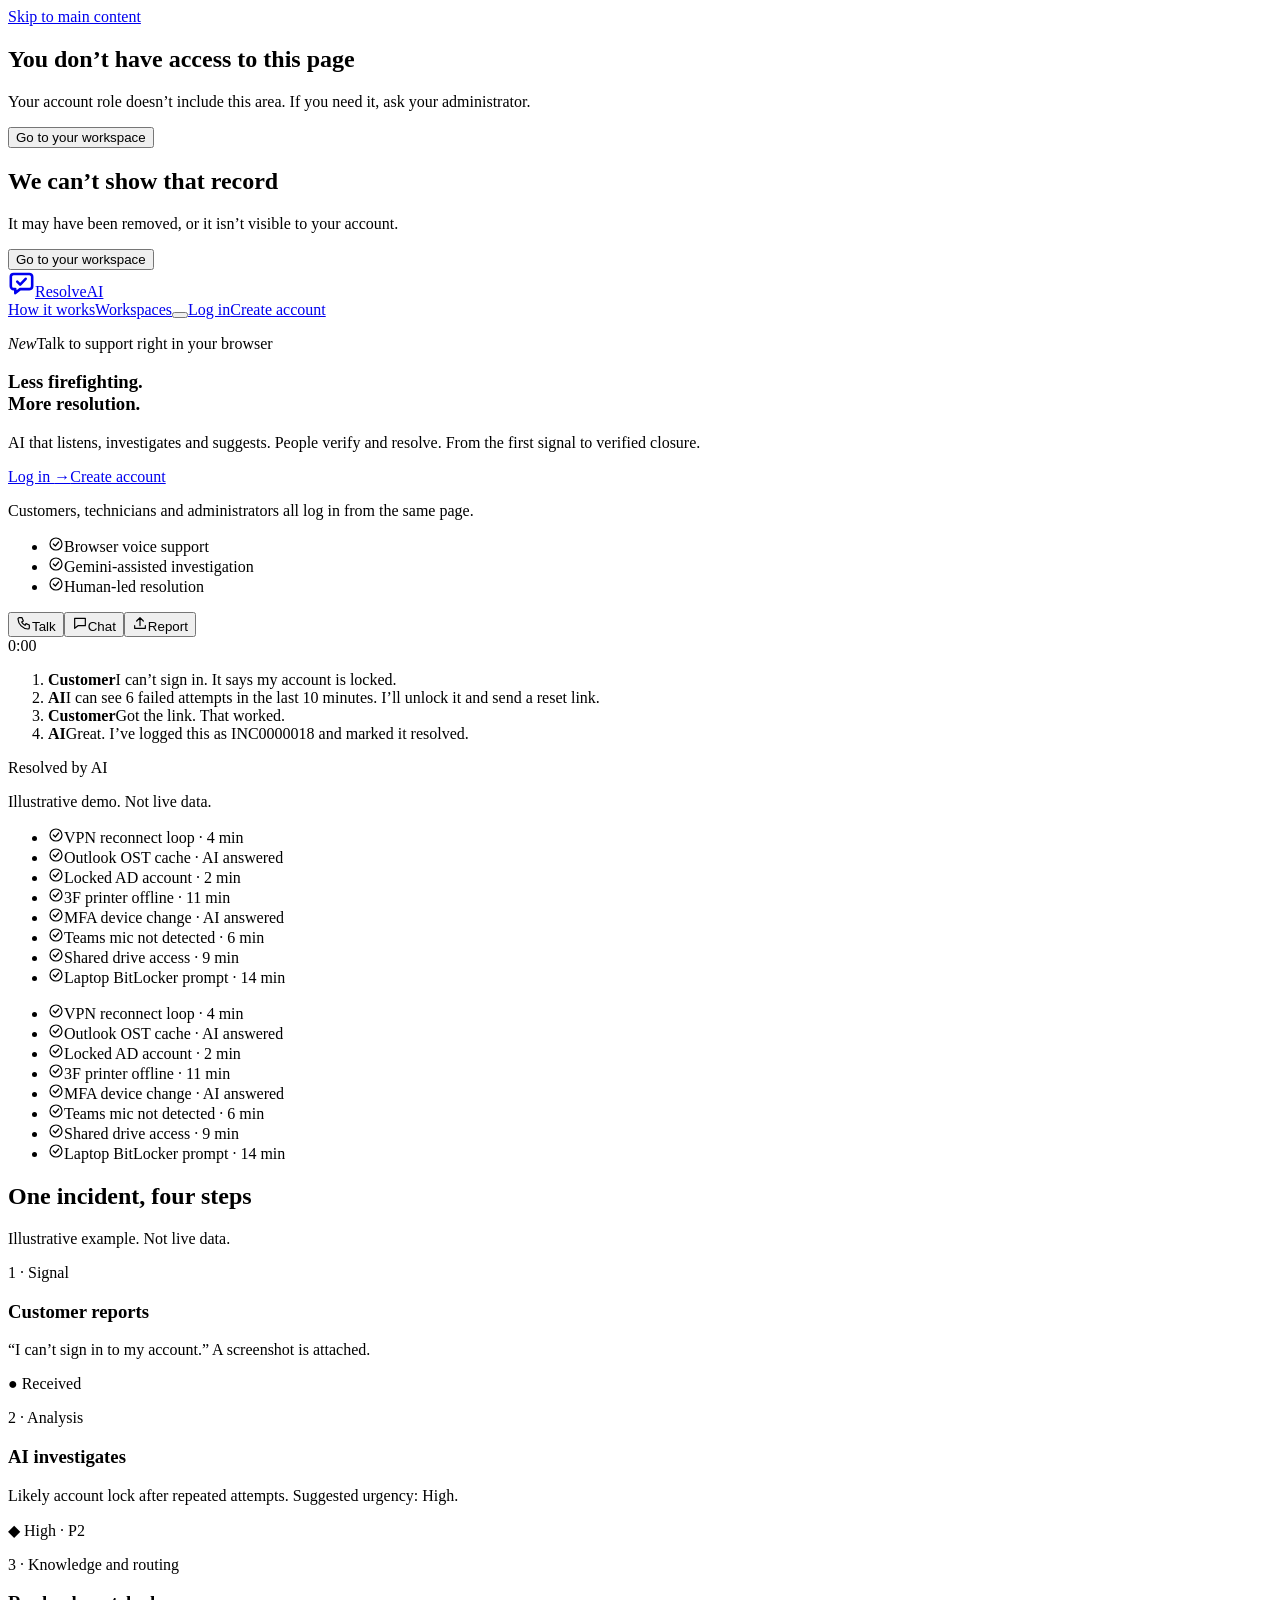
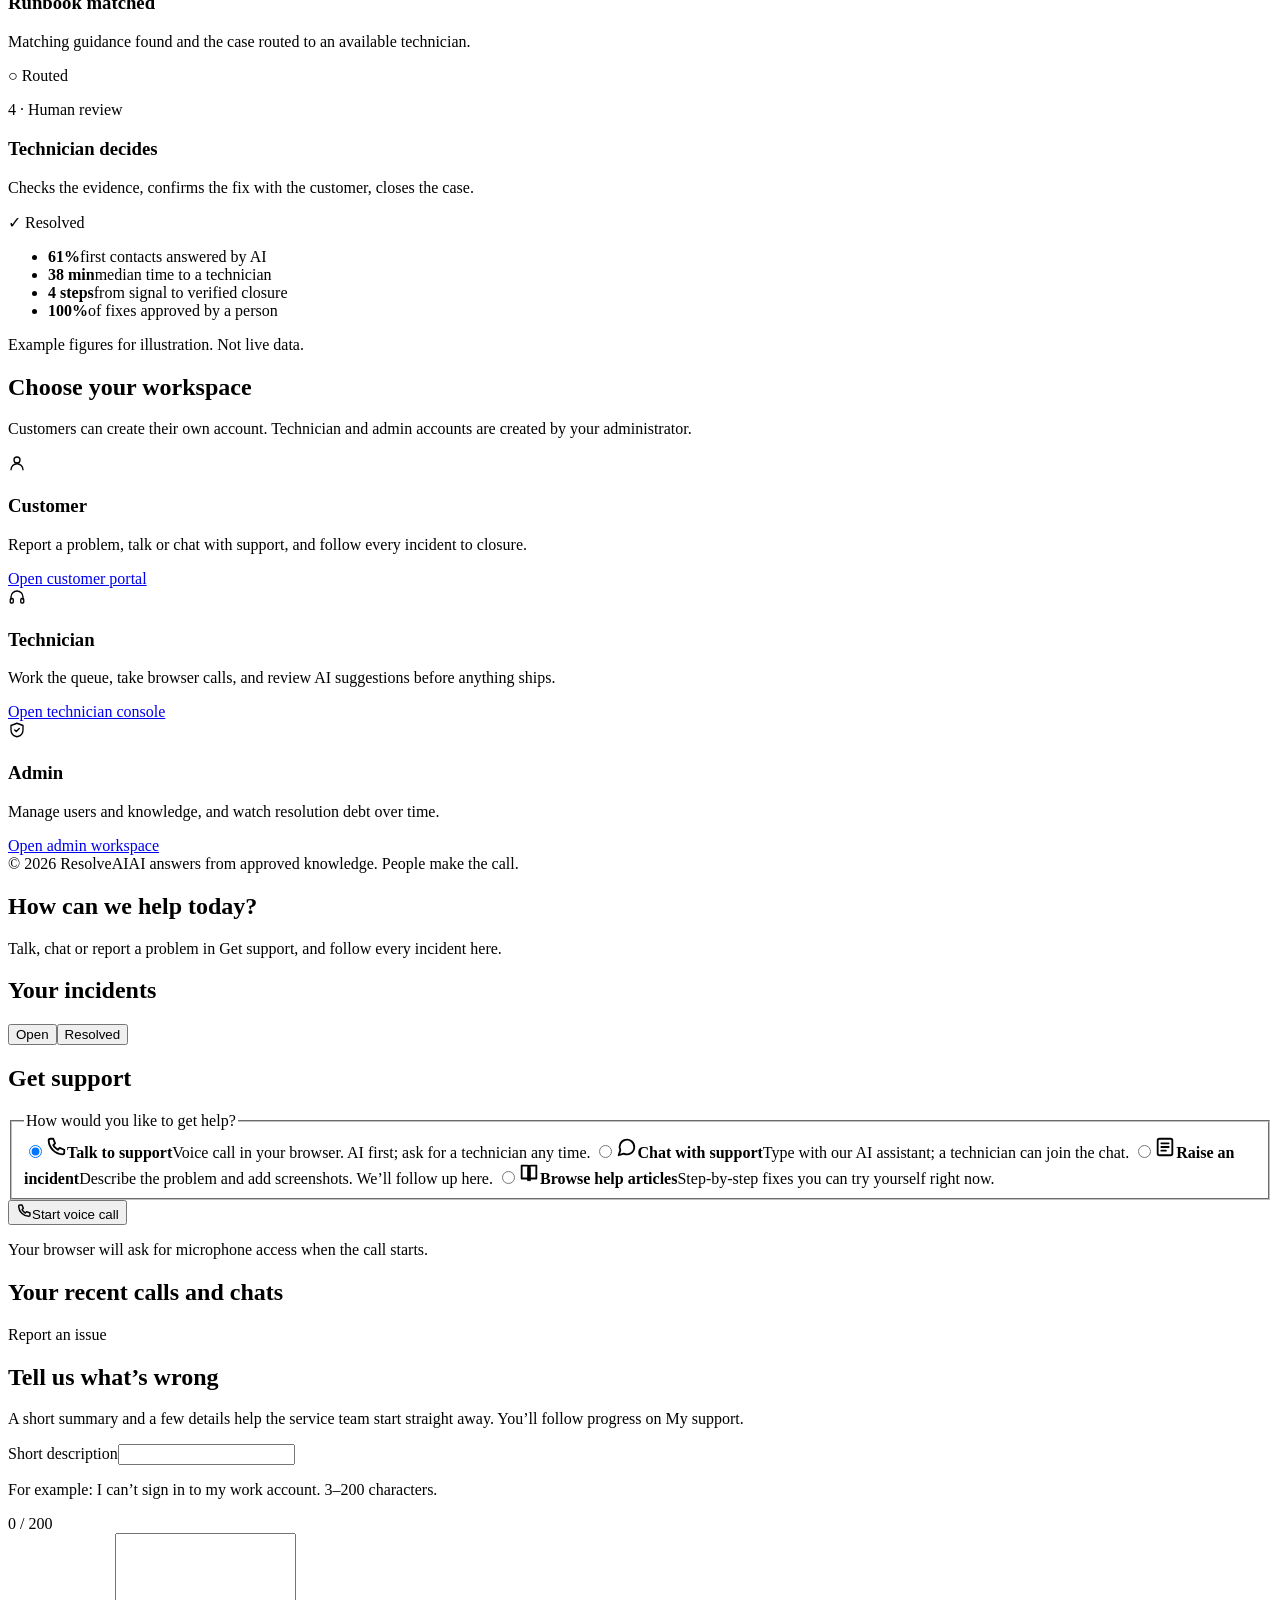
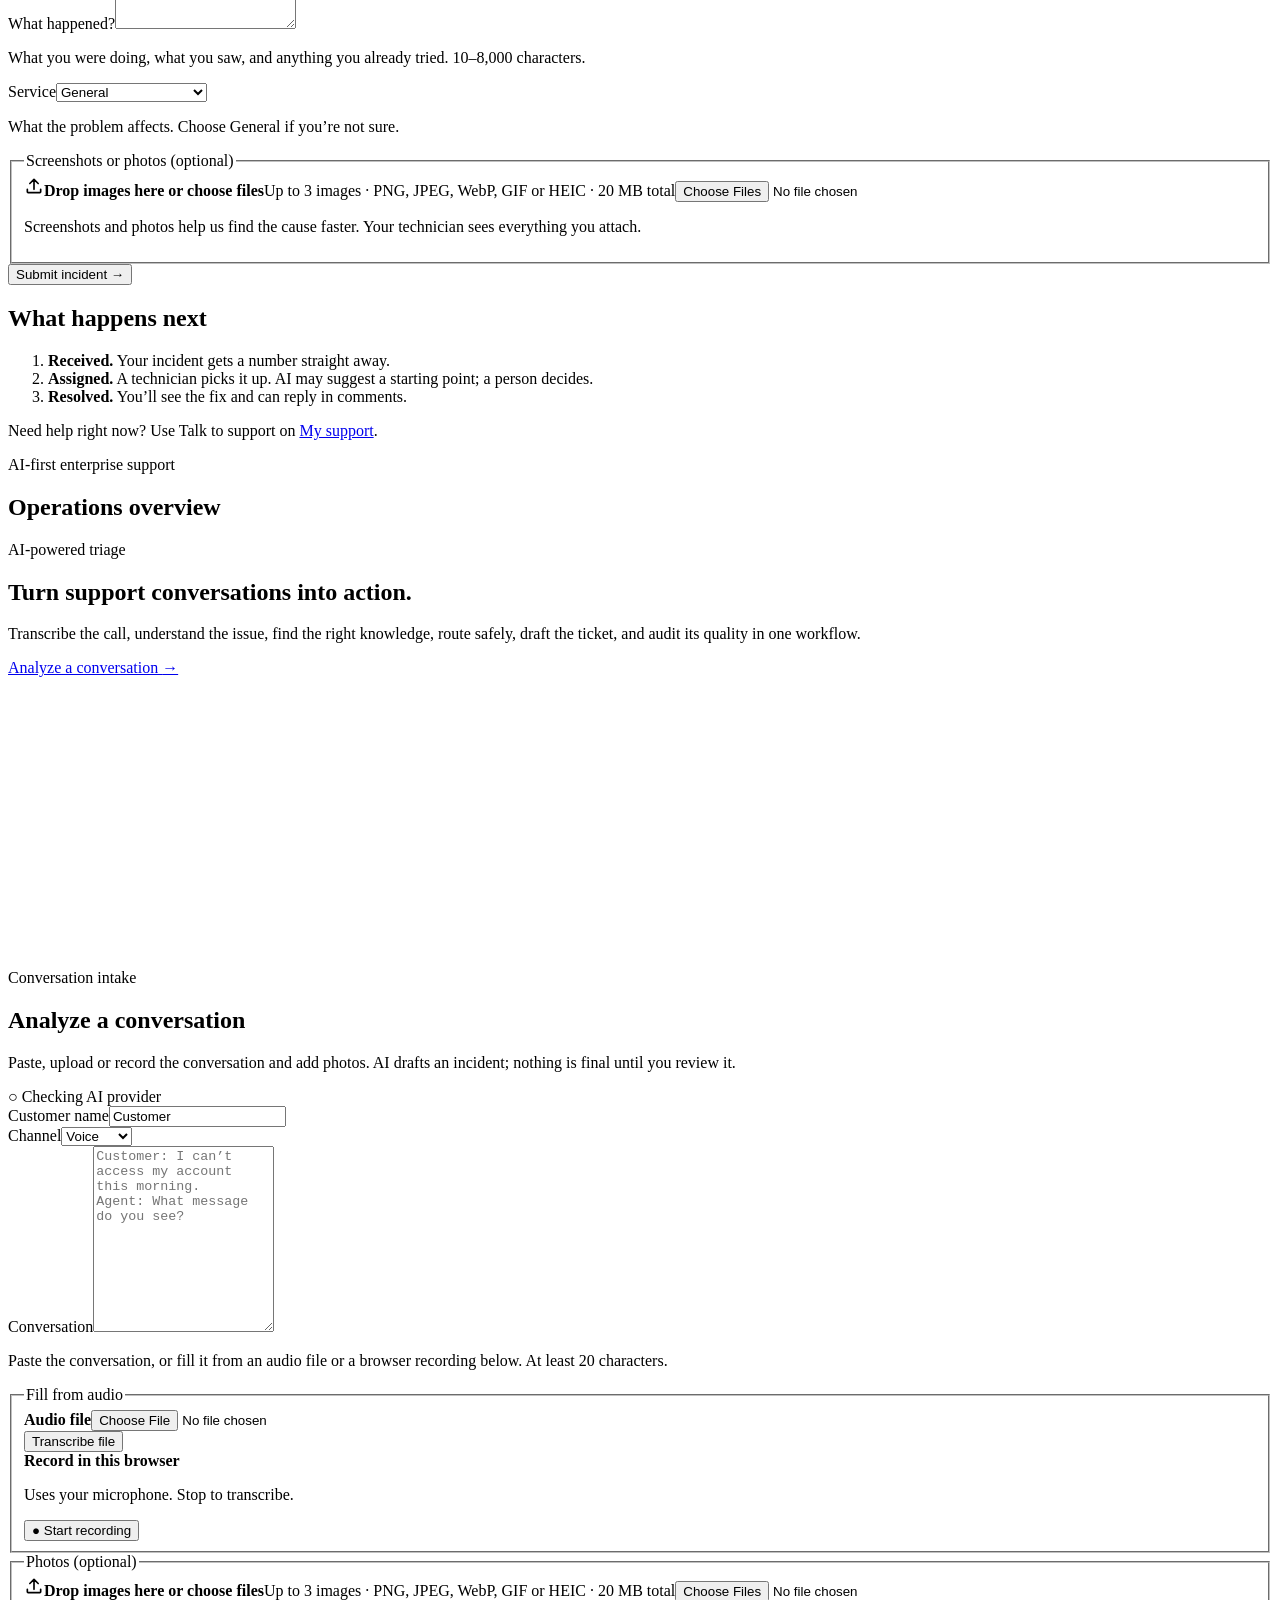
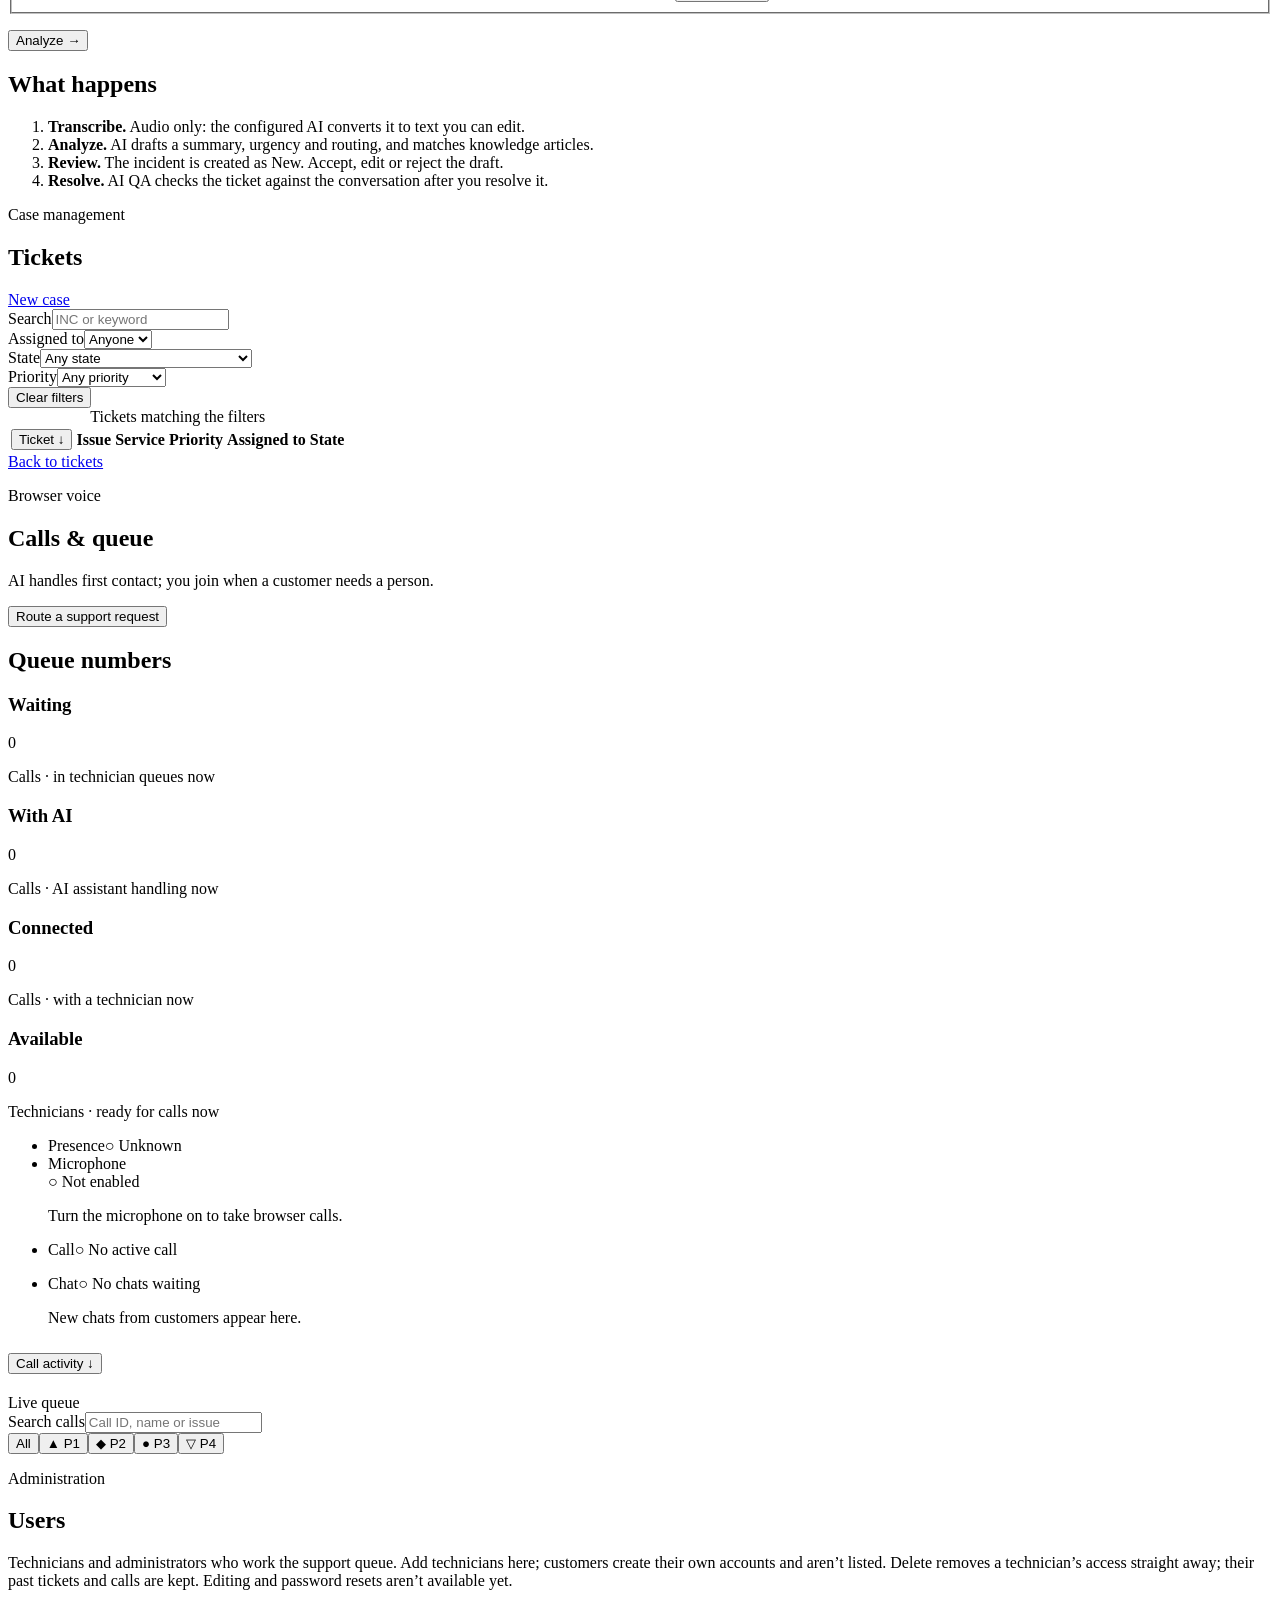
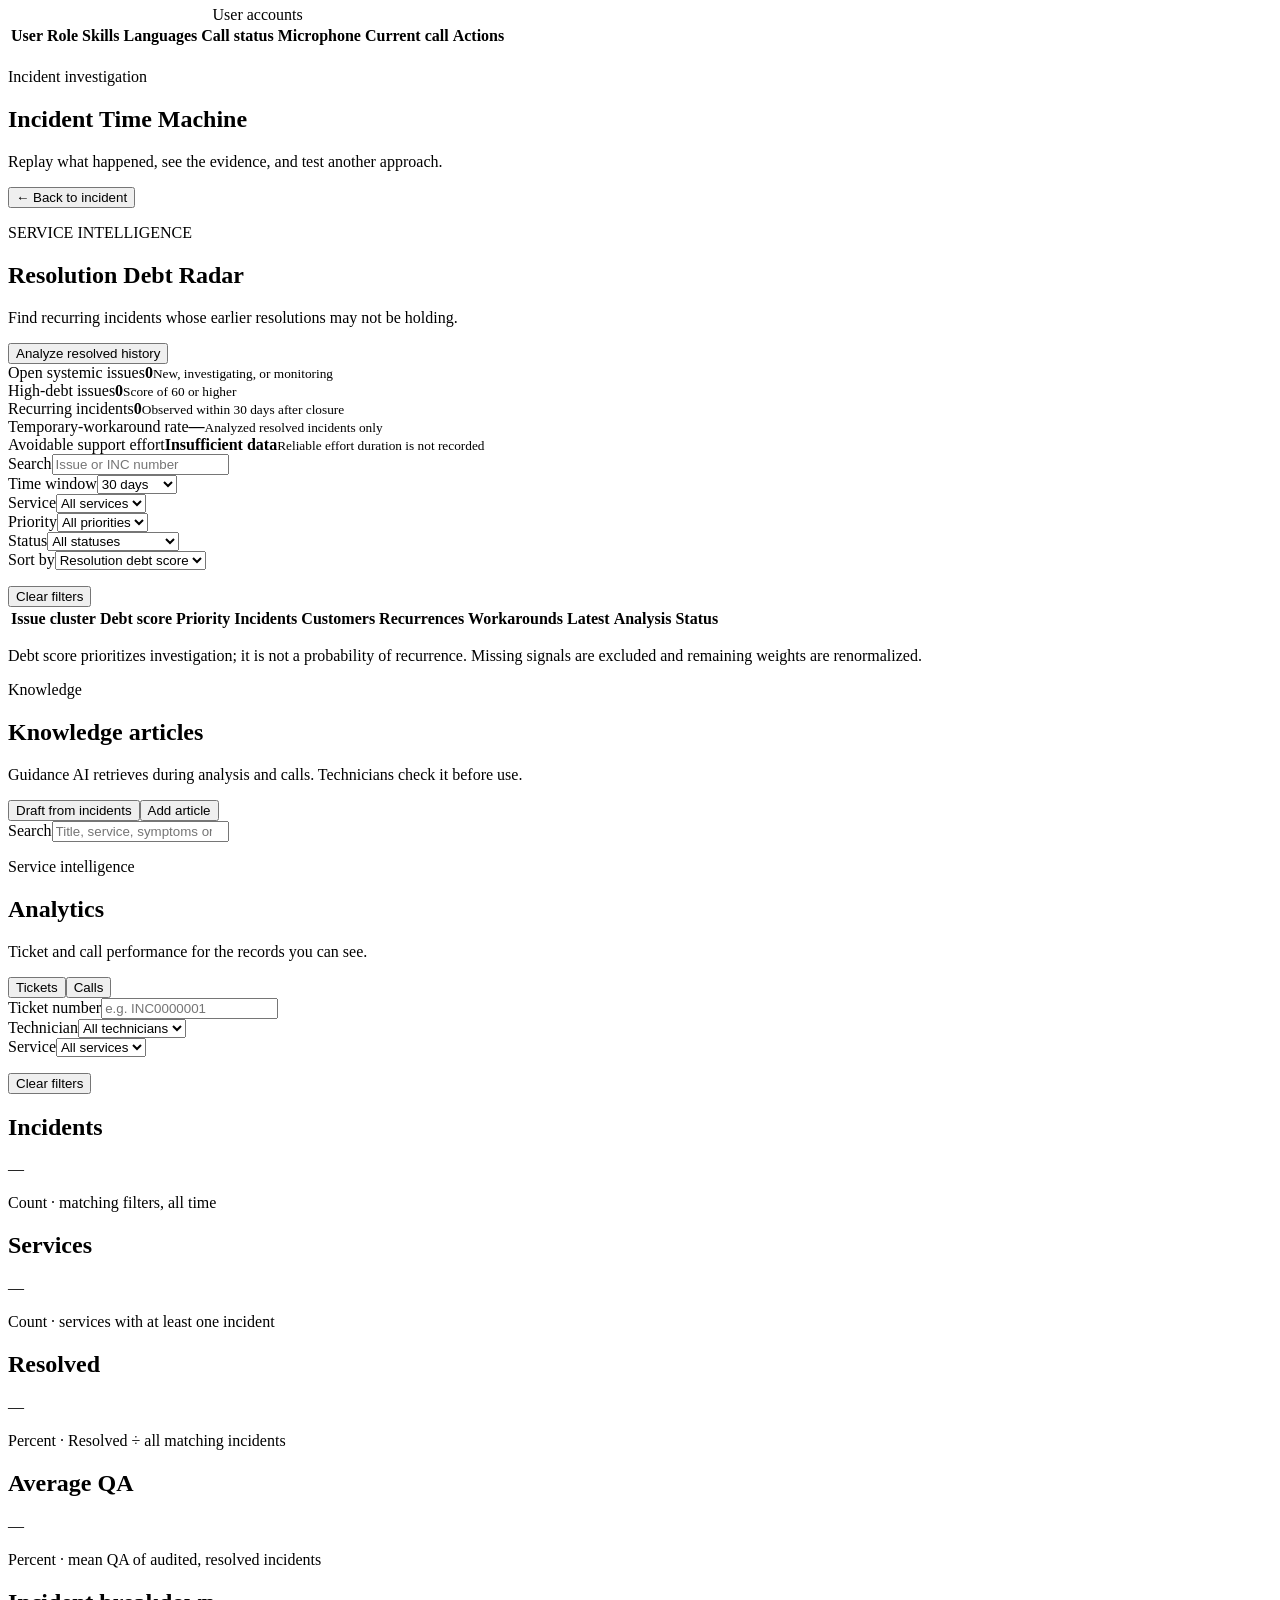
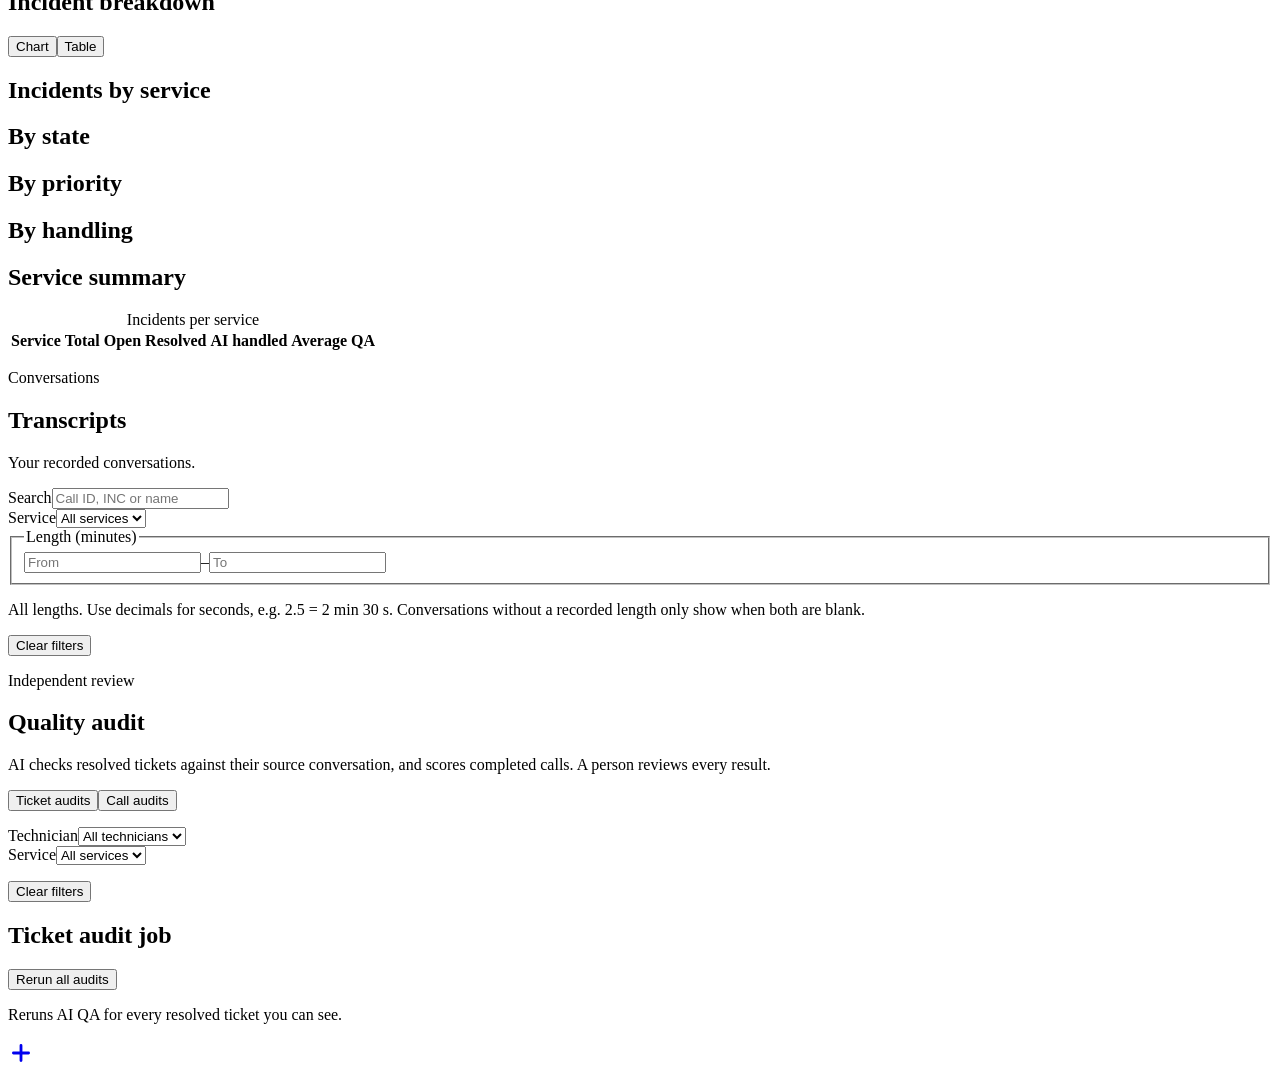
==== commit e80a1fed: "Customer confirmation of technician fixes, faster page loads and quicker log out - New ticket state " ====
--- a/realapp/static/index.html
+++ b/realapp/static/index.html
@@ -8,7 +8,7 @@
   <link rel="preconnect" href="https://fonts.googleapis.com">
   <link rel="preconnect" href="https://fonts.gstatic.com" crossorigin>
   <link href="https://fonts.googleapis.com/css2?family=Plus+Jakarta+Sans:wght@400;600;700;800&display=swap" rel="stylesheet">
-  <link rel="stylesheet" href="/static/resolveai-components.css?v=20261017-tech7">
+  <link rel="stylesheet" href="/static/resolveai-components.css?v=20261017-tech9">
   <script src="/static/theme.js?v=7"></script>
 </head>
 <body data-role="guest" data-shell="public" data-mode="focus">
@@ -332,7 +332,7 @@
         <div class="fields">
           <div class="field"><label for="ticketSearch">Search</label><input class="input" id="ticketSearch" type="search" placeholder="INC or keyword" autocomplete="off"></div>
           <div class="field"><label for="ticketAssignee">Assigned to</label><select class="input" id="ticketAssignee"><option value="">Anyone</option></select></div>
-          <div class="field"><label for="ticketStateFilter">State</label><select class="input" id="ticketStateFilter"><option value="">Any state</option><option>New</option><option>In Progress</option><option>On Hold</option><option>Resolved</option></select></div>
+          <div class="field"><label for="ticketStateFilter">State</label><select class="input" id="ticketStateFilter"><option value="">Any state</option><option>New</option><option>In Progress</option><option>Pending Customer Confirmation</option><option>On Hold</option><option>Resolved</option></select></div>
           <div class="field"><label for="ticketPriorityFilter">Priority</label><select class="input" id="ticketPriorityFilter"><option value="">Any priority</option><option value="P1">▲ Critical · P1</option><option value="P2">◆ High · P2</option><option value="P3">● Medium · P3</option><option value="P4">○ Low · P4</option></select></div>
         </div>
         <div class="row row--between"><div class="row row--sm" id="ticketChips" aria-label="Active filters"></div><div class="row row--sm"><span class="help" id="ticketResultCount" aria-live="polite"></span><button type="button" class="btn btn-soft btn-sm" id="clearTicketFilters">Clear filters</button></div></div>
@@ -660,7 +660,7 @@
   <script src="/static/voice-browser.js?v=7"></script>
   <script src="/static/shell.js?v=20261017-b1"></script>
   <script src="/static/uploader.js?v=20261015-qa"></script>
-  <script src="/static/app.js?v=20261017-b6"></script>
+  <script src="/static/app.js?v=20261017-c2"></script>
   <script src="/static/auth.js?v=17"></script>
   <script src="/static/landing.js?v=2"></script>
   <script src="/static/support-hub.js?v=14"></script>
